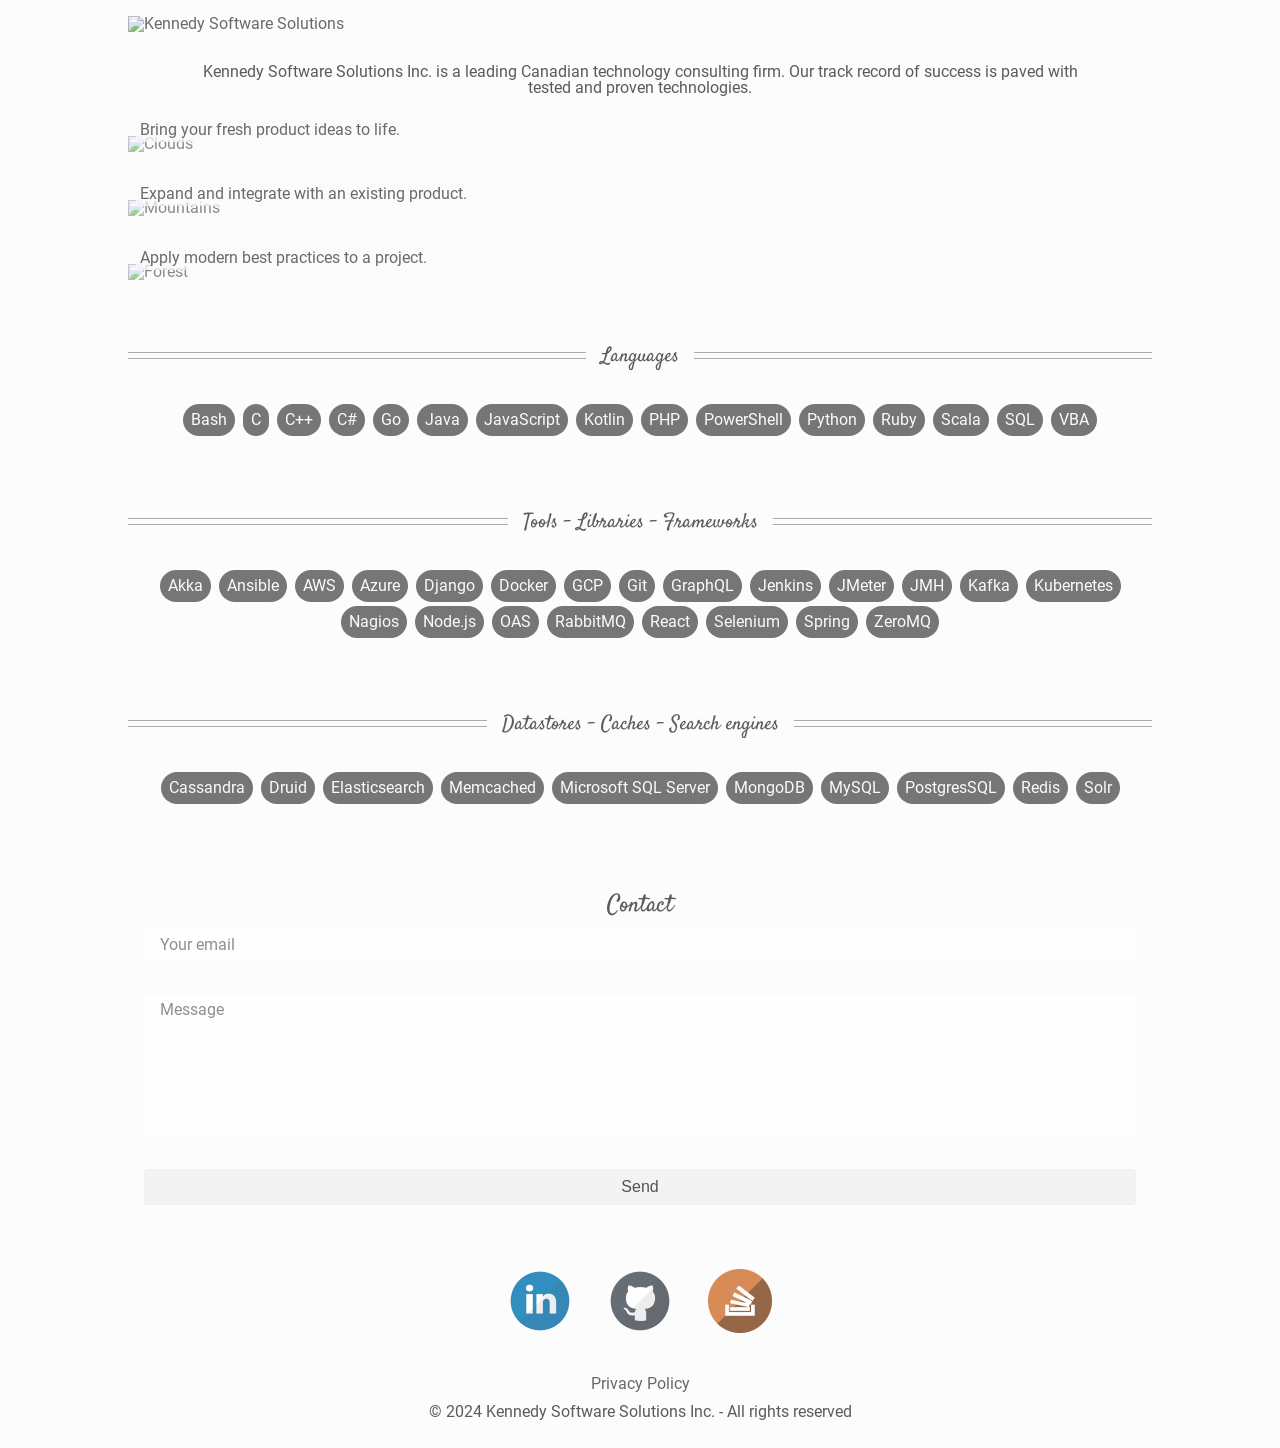
==== index.html @ e199f936 "Increment copyright year" ====
<!DOCTYPE html>
<html lang="en">
    <head>
        <title>Kennedy Software Solutions</title>

        <!-- Meta declaration -->
        <meta name="viewport" content="width=device-width, initial-scale=1.0">
        <meta name="description"
              content="Kennedy Software Solutions Inc. is an information technology consulting firm serving the Greater Toronto Area">
        <meta name="author" content="Kennedy Software Solutions Inc.">
        <meta charset="UTF-8">

        <!-- CSS includes -->
        <link rel="shortcut icon" type="image/png" href="favico.png">
        <link rel="stylesheet" href="css/index.min.css">
    </head>
    <body>
        <div class="kss-container">
            <header class="kss-header">
                <img alt="Kennedy Software Solutions" src="/img/logo.svg">
            </header>
            <main class="kss-main">
                <div class="kss-description">
                    Kennedy Software Solutions Inc. is a leading Canadian technology consulting firm.
                    Our track record of success is paved with tested and proven technologies.
                </div>

                <div class="kss-banner">
                    <img class="kss-banner-image" src="/img/create.jpg" alt="Clouds">
                    <span>Bring your fresh product ideas to life.</span>
                </div>

                <div class="kss-banner">
                    <img class="kss-banner-image" src="/img/extend.jpg" alt="Mountains">
                    <span>Expand and integrate with an existing product.</span>
                </div>

                <div class="kss-banner">
                    <img class="kss-banner-image" src="/img/mentor.jpg" alt="Forest">
                    <span>Apply modern best practices to a project.</span>
                </div>

                <div class="kss-skills">
                    <h2 class="kss-subtitle"><span>Languages</span></h2>
                    <div class="kss-chips">
                        <span class="chip">Bash</span>
                        <span class="chip">C</span>
                        <span class="chip">C++</span>
                        <span class="chip">C#</span>
                        <span class="chip">Go</span>
                        <span class="chip">Java</span>
                        <span class="chip">JavaScript</span>
                        <span class="chip">Kotlin</span>
                        <span class="chip">PHP</span>
                        <span class="chip">PowerShell</span>
                        <span class="chip">Python</span>
                        <span class="chip">Ruby</span>
                        <span class="chip">Scala</span>
                        <span class="chip">SQL</span>
                        <span class="chip">VBA</span>
                    </div>

                    <h2 class="kss-subtitle"><span>Tools - Libraries - Frameworks</span></h2>
                    <div class="kss-chips">
                        <span class="chip">Akka</span>
                        <span class="chip">Ansible</span>
                        <span class="chip">AWS</span>
                        <span class="chip">Azure</span>
                        <span class="chip">Django</span>
                        <span class="chip">Docker</span>
                        <span class="chip">GCP</span>
                        <span class="chip">Git</span>
                        <span class="chip">GraphQL</span>
                        <span class="chip">Jenkins</span>
                        <span class="chip">JMeter</span>
                        <span class="chip">JMH</span>
                        <span class="chip">Kafka</span>
                        <span class="chip">Kubernetes</span>
                        <span class="chip">Nagios</span>
                        <span class="chip">Node.js</span>
                        <span class="chip">OAS</span>
                        <span class="chip">RabbitMQ</span>
                        <span class="chip">React</span>
                        <span class="chip">Selenium</span>
                        <span class="chip">Spring</span>
                        <span class="chip">ZeroMQ</span>
                    </div>

                    <h2 class="kss-subtitle"><span>Datastores - Caches - Search engines</span></h2>
                    <div class="kss-chips">
                        <span class="chip">Cassandra</span>
                        <span class="chip">Druid</span>
                        <span class="chip">Elasticsearch</span>
                        <span class="chip">Memcached</span>
                        <span class="chip">Microsoft SQL Server</span>
                        <span class="chip">MongoDB</span>
                        <span class="chip">MySQL</span>
                        <span class="chip">PostgresSQL</span>
                        <span class="chip">Redis</span>
                        <span class="chip">Solr</span>
                    </div>
                </div>
                <div class="kss-contact">
                    <h2 class="kss-contact-title">Contact</h2>
                    <form action="https://formspree.io/f/xvovnkgl" method="POST">
                        <label>
                            <input type="email" name="_replyto" placeholder="Your email">
                        </label>
                        <label>
                            <textarea name="message" rows="8" placeholder="Message"></textarea>
                        </label>
                        <input type="submit" value="Send">
                    </form>
                </div>
            </main>

            <footer class="kss-footer">
                <div class="kss-social">
                    <a target="_blank" rel="noreferrer" href="https://ca.linkedin.com/in/kennedyms"><div class="kss-social-icon linkedin"></div>LinkedIn</a>
                    <a target="_blank" rel="noreferrer" href="https://github.com/ksean"><div class="kss-social-icon github"></div>GitHub</a>
                    <a target="_blank" rel="noreferrer" href="https://stackoverflow.com/users/2387016/sean-kennedy"><div class="kss-social-icon stackoverflow"></div>Stack Overflow</a>
                </div>

                <div class="notices">
                    <a href="/privacy.html">Privacy Policy</a>
                    <p>&copy; 2024 Kennedy Software Solutions Inc. - All rights reserved</p>
                </div>
            </footer>
        </div>
    </body>
</html>
---- css/index.min.css ----
a,abbr,acronym,address,applet,article,aside,audio,b,big,blockquote,body,canvas,caption,center,cite,code,dd,del,details,dfn,div,dl,dt,em,embed,fieldset,figcaption,figure,footer,form,h1,h2,h3,h4,h5,h6,header,hgroup,html,i,iframe,img,ins,kbd,label,legend,li,mark,menu,nav,object,ol,output,p,pre,q,ruby,s,samp,section,small,span,strike,strong,sub,summary,sup,table,tbody,td,tfoot,th,thead,time,tr,tt,u,ul,var,video{margin:0;padding:0;border:0;font-size:100%;font:inherit;vertical-align:baseline;font-display:swap}@font-face{font-family:Roboto;font-style:normal;font-weight:400;src:url('../fonts/roboto-v29-latin-regular.eot');src:local(''),url('../fonts/roboto-v29-latin-regular.eot?#iefix') format('embedded-opentype'),url('../fonts/roboto-v29-latin-regular.woff2') format('woff2'),url('../fonts/roboto-v29-latin-regular.woff') format('woff'),url('../fonts/roboto-v29-latin-regular.ttf') format('truetype'),url('../fonts/roboto-v29-latin-regular.svg#Roboto') format('svg')}@font-face{font-family:Satisfy;font-style:normal;font-weight:400;src:url('../fonts/satisfy-v11-latin-regular.eot');src:local(''),url('../fonts/satisfy-v11-latin-regular.eot?#iefix') format('embedded-opentype'),url('../fonts/satisfy-v11-latin-regular.woff2') format('woff2'),url('../fonts/satisfy-v11-latin-regular.woff') format('woff'),url('../fonts/satisfy-v11-latin-regular.ttf') format('truetype'),url('../fonts/satisfy-v11-latin-regular.svg#Satisfy') format('svg')}article,aside,details,figcaption,figure,footer,header,hgroup,menu,nav,section{display:block}body{line-height:1;color:#333}ol,ul{list-style:none}body,html{background-color:#fcfcfc;font-family:Roboto,sans-serif}.kss-container{padding:16px;margin:0 auto;max-width:1024px;opacity:.8}.kss-header{padding-bottom:16px}.kss-header img{display:block;margin:0 auto;max-width:100%;opacity:.9}.kss-description{padding:16px 0;width:90%;text-align:center;margin:0 auto}.kss-banner{position:relative;padding:24px 0}.kss-banner img{width:100%;height:auto;opacity:.7}.kss-banner span{position:absolute;bottom:34px;left:8px;opacity:.9;background-color:rgba(252,252,252,.8);padding:4px;margin-right:6px}.kss-chips{padding:32px 0}.chip{display:inline-block;background:#555;color:#fcfcfc;padding:8px;margin:2px;border-radius:32px;font-size:16px}.chip:hover{background-color:#333}main h1{font-size:32px;padding:12px 0}main h2{font-size:24px;padding:8px 0}.kss-subtitle{font-family:Satisfy,cursive;line-height:.5;text-align:center;padding-left:16px;padding-right:16px;padding-top:48px;overflow:hidden}.kss-subtitle span{display:inline-block;position:relative}.kss-subtitle span:after,.kss-subtitle span:before{content:"";position:absolute;height:5px;border-bottom:1px solid #999;border-top:1px solid #999;top:0;width:600px}.kss-subtitle span:before{right:100%;margin-right:15px}.kss-subtitle span:after{left:100%;margin-left:15px}main ol{list-style-type:decimal;padding:6px 16px}main ul{list-style-type:circle;padding:6px 16px}main p.last{padding:12px 0}.kss-skills{text-align:center}.kss-skills h2{font-size:20px;color:#333}.kss-contact-title{font-family:Satisfy,cursive;text-align:center}.kss-contact{padding:48px 16px 16px 16px;text-align:center}input[type=email],textarea{font:inherit;display:block;border-radius:4px;margin-bottom:30px;border:1px solid rgba(215,215,215,.1);padding:8px 15px;width:100%;box-sizing:border-box}input[type=submit]{font-weight:400;font-size:16px;color:rgba(20,20,20,.9);background-color:rgba(215,215,215,.3);border-radius:4px;padding:8px 15px;width:100%;border:1px solid rgba(215,215,215,.1);cursor:pointer}textarea{resize:none}.notices{padding:12px 0;text-align:center}.notices a{margin-top:12px;text-decoration:none;display:block;color:#444}.notices p{margin-top:12px;text-decoration:none;display:block}.kss-social{text-align:center;padding:48px 16px 16px 16px}.kss-social a{font-size:0}.kss-social-icon{margin:0 16px;display:inline-block;background-size:contain;width:64px;height:64px;resize:both}div.linkedin{background:url('[data-uri]') no-repeat}div.github{background:url('[data-uri]') no-repeat}div.stackoverflow{background:url('[data-uri]') no-repeat}
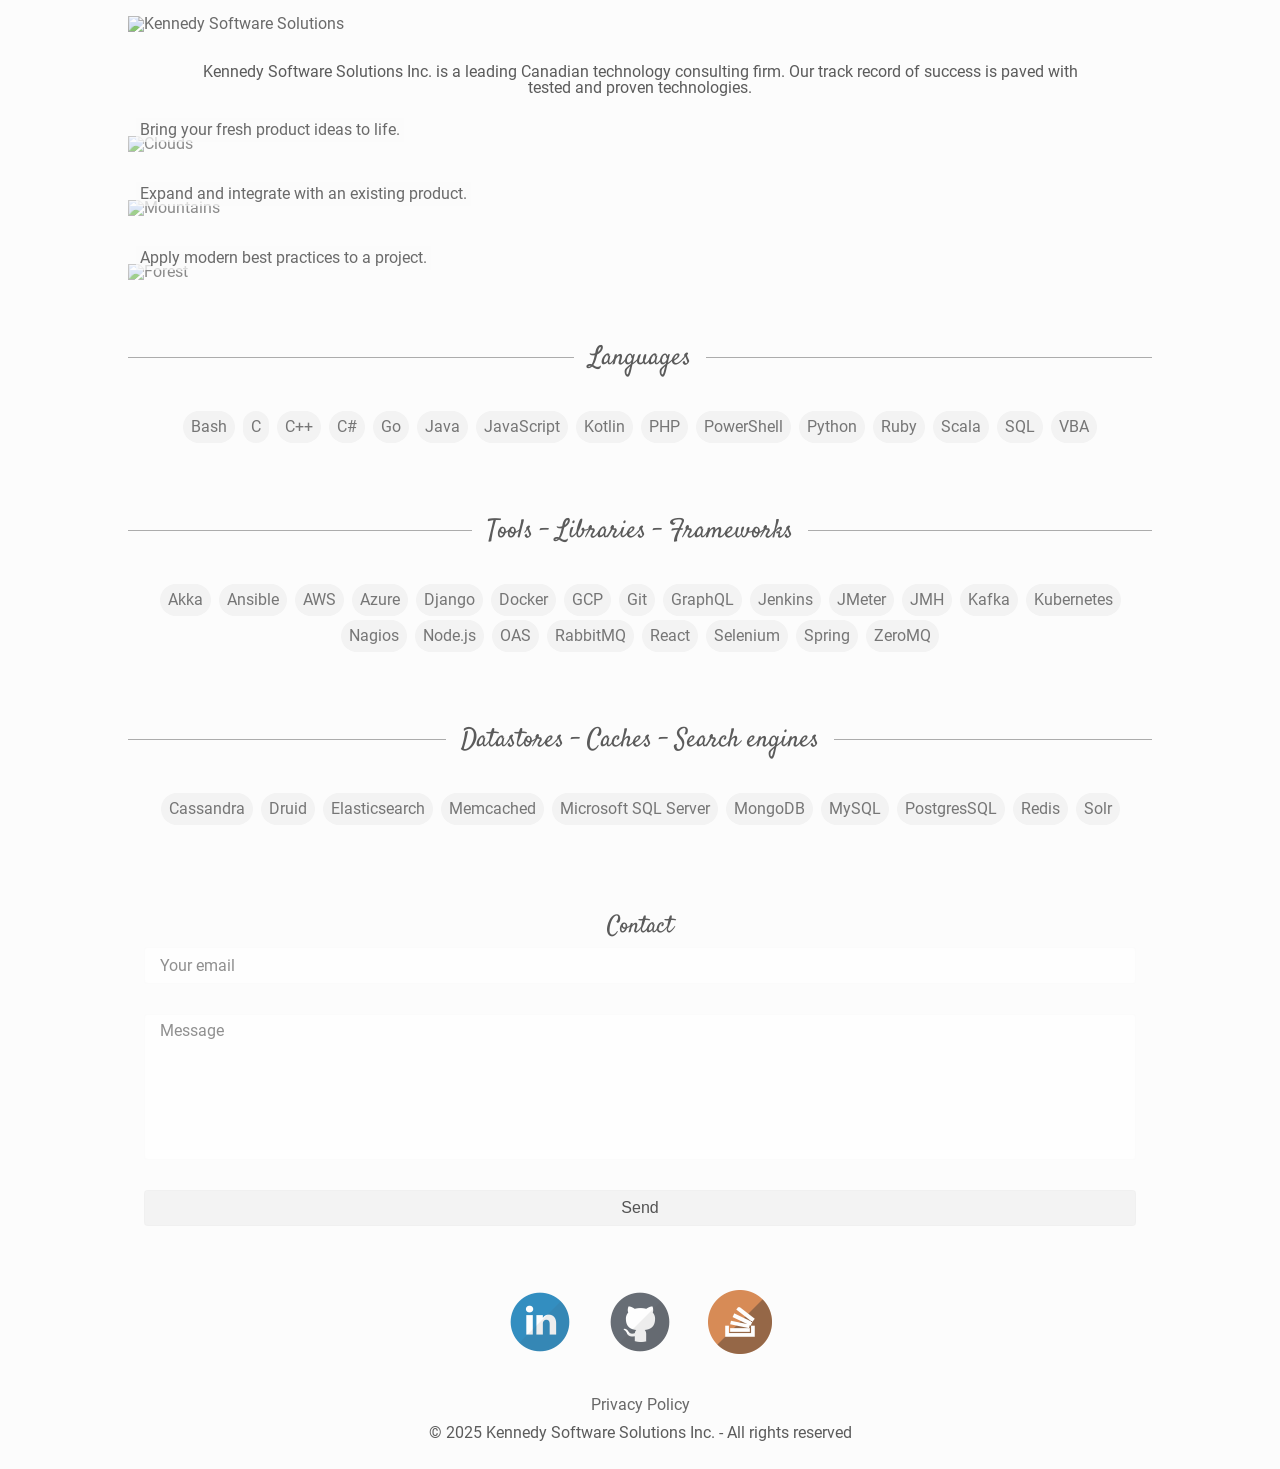
==== commit de4fd695: "2025 bump, minor styling updatye" ====
--- a/index.html
+++ b/index.html
@@ -41,7 +41,7 @@
                 </div>
 
                 <div class="kss-skills">
-                    <h2 class="kss-subtitle"><span>Languages</span></h2>
+                    <h2 class="kss-skills-title"><span>Languages</span></h2>
                     <div class="kss-chips">
                         <span class="chip">Bash</span>
                         <span class="chip">C</span>
@@ -60,7 +60,7 @@
                         <span class="chip">VBA</span>
                     </div>
 
-                    <h2 class="kss-subtitle"><span>Tools - Libraries - Frameworks</span></h2>
+                    <h2 class="kss-skills-title"><span>Tools - Libraries - Frameworks</span></h2>
                     <div class="kss-chips">
                         <span class="chip">Akka</span>
                         <span class="chip">Ansible</span>
@@ -86,7 +86,7 @@
                         <span class="chip">ZeroMQ</span>
                     </div>
 
-                    <h2 class="kss-subtitle"><span>Datastores - Caches - Search engines</span></h2>
+                    <h2 class="kss-skills-title"><span>Datastores - Caches - Search engines</span></h2>
                     <div class="kss-chips">
                         <span class="chip">Cassandra</span>
                         <span class="chip">Druid</span>
@@ -123,7 +123,7 @@
 
                 <div class="notices">
                     <a href="/privacy.html">Privacy Policy</a>
-                    <p>&copy; 2024 Kennedy Software Solutions Inc. - All rights reserved</p>
+                    <p>&copy; 2025 Kennedy Software Solutions Inc. - All rights reserved</p>
                 </div>
             </footer>
         </div>
--- a/css/index.min.css
+++ b/css/index.min.css
@@ -1 +1 @@
-a,abbr,acronym,address,applet,article,aside,audio,b,big,blockquote,body,canvas,caption,center,cite,code,dd,del,details,dfn,div,dl,dt,em,embed,fieldset,figcaption,figure,footer,form,h1,h2,h3,h4,h5,h6,header,hgroup,html,i,iframe,img,ins,kbd,label,legend,li,mark,menu,nav,object,ol,output,p,pre,q,ruby,s,samp,section,small,span,strike,strong,sub,summary,sup,table,tbody,td,tfoot,th,thead,time,tr,tt,u,ul,var,video{margin:0;padding:0;border:0;font-size:100%;font:inherit;vertical-align:baseline;font-display:swap}@font-face{font-family:Roboto;font-style:normal;font-weight:400;src:url('../fonts/roboto-v29-latin-regular.eot');src:local(''),url('../fonts/roboto-v29-latin-regular.eot?#iefix') format('embedded-opentype'),url('../fonts/roboto-v29-latin-regular.woff2') format('woff2'),url('../fonts/roboto-v29-latin-regular.woff') format('woff'),url('../fonts/roboto-v29-latin-regular.ttf') format('truetype'),url('../fonts/roboto-v29-latin-regular.svg#Roboto') format('svg')}@font-face{font-family:Satisfy;font-style:normal;font-weight:400;src:url('../fonts/satisfy-v11-latin-regular.eot');src:local(''),url('../fonts/satisfy-v11-latin-regular.eot?#iefix') format('embedded-opentype'),url('../fonts/satisfy-v11-latin-regular.woff2') format('woff2'),url('../fonts/satisfy-v11-latin-regular.woff') format('woff'),url('../fonts/satisfy-v11-latin-regular.ttf') format('truetype'),url('../fonts/satisfy-v11-latin-regular.svg#Satisfy') format('svg')}article,aside,details,figcaption,figure,footer,header,hgroup,menu,nav,section{display:block}body{line-height:1;color:#333}ol,ul{list-style:none}body,html{background-color:#fcfcfc;font-family:Roboto,sans-serif}.kss-container{padding:16px;margin:0 auto;max-width:1024px;opacity:.8}.kss-header{padding-bottom:16px}.kss-header img{display:block;margin:0 auto;max-width:100%;opacity:.9}.kss-description{padding:16px 0;width:90%;text-align:center;margin:0 auto}.kss-banner{position:relative;padding:24px 0}.kss-banner img{width:100%;height:auto;opacity:.7}.kss-banner span{position:absolute;bottom:34px;left:8px;opacity:.9;background-color:rgba(252,252,252,.8);padding:4px;margin-right:6px}.kss-chips{padding:32px 0}.chip{display:inline-block;background:#555;color:#fcfcfc;padding:8px;margin:2px;border-radius:32px;font-size:16px}.chip:hover{background-color:#333}main h1{font-size:32px;padding:12px 0}main h2{font-size:24px;padding:8px 0}.kss-subtitle{font-family:Satisfy,cursive;line-height:.5;text-align:center;padding-left:16px;padding-right:16px;padding-top:48px;overflow:hidden}.kss-subtitle span{display:inline-block;position:relative}.kss-subtitle span:after,.kss-subtitle span:before{content:"";position:absolute;height:5px;border-bottom:1px solid #999;border-top:1px solid #999;top:0;width:600px}.kss-subtitle span:before{right:100%;margin-right:15px}.kss-subtitle span:after{left:100%;margin-left:15px}main ol{list-style-type:decimal;padding:6px 16px}main ul{list-style-type:circle;padding:6px 16px}main p.last{padding:12px 0}.kss-skills{text-align:center}.kss-skills h2{font-size:20px;color:#333}.kss-contact-title{font-family:Satisfy,cursive;text-align:center}.kss-contact{padding:48px 16px 16px 16px;text-align:center}input[type=email],textarea{font:inherit;display:block;border-radius:4px;margin-bottom:30px;border:1px solid rgba(215,215,215,.1);padding:8px 15px;width:100%;box-sizing:border-box}input[type=submit]{font-weight:400;font-size:16px;color:rgba(20,20,20,.9);background-color:rgba(215,215,215,.3);border-radius:4px;padding:8px 15px;width:100%;border:1px solid rgba(215,215,215,.1);cursor:pointer}textarea{resize:none}.notices{padding:12px 0;text-align:center}.notices a{margin-top:12px;text-decoration:none;display:block;color:#444}.notices p{margin-top:12px;text-decoration:none;display:block}.kss-social{text-align:center;padding:48px 16px 16px 16px}.kss-social a{font-size:0}.kss-social-icon{margin:0 16px;display:inline-block;background-size:contain;width:64px;height:64px;resize:both}div.linkedin{background:url('[data-uri]') no-repeat}div.github{background:url('[data-uri]') no-repeat}div.stackoverflow{background:url('[data-uri]') no-repeat}+main ol,main ul{padding:6px 16px}main h1,main p.last{padding:12px 0}.kss-contact-title,.kss-skills-title{font-family:Satisfy,cursive;text-align:center}.kss-contact,.kss-description,.kss-skills,.kss-skills-title,.kss-social,.notices{text-align:center}a,abbr,acronym,address,applet,article,aside,audio,b,big,blockquote,body,canvas,caption,center,cite,code,dd,del,details,dfn,div,dl,dt,em,embed,fieldset,figcaption,figure,footer,form,h1,h2,h3,h4,h5,h6,header,hgroup,html,i,iframe,img,ins,kbd,label,legend,li,mark,menu,nav,object,ol,output,p,pre,q,ruby,s,samp,section,small,span,strike,strong,sub,summary,sup,table,tbody,td,tfoot,th,thead,time,tr,tt,u,ul,var,video{margin:0;padding:0;border:0;font-size:100%;font:inherit;vertical-align:baseline;font-display:swap}@font-face{font-family:Roboto;font-style:normal;font-weight:400;src:url('../fonts/roboto-v29-latin-regular.eot');src:local(''),url('../fonts/roboto-v29-latin-regular.eot?#iefix') format('embedded-opentype'),url('../fonts/roboto-v29-latin-regular.woff2') format('woff2'),url('../fonts/roboto-v29-latin-regular.woff') format('woff'),url('../fonts/roboto-v29-latin-regular.ttf') format('truetype'),url('../fonts/roboto-v29-latin-regular.svg#Roboto') format('svg')}@font-face{font-family:Satisfy;font-style:normal;font-weight:400;src:url('../fonts/satisfy-v11-latin-regular.eot');src:local(''),url('../fonts/satisfy-v11-latin-regular.eot?#iefix') format('embedded-opentype'),url('../fonts/satisfy-v11-latin-regular.woff2') format('woff2'),url('../fonts/satisfy-v11-latin-regular.woff') format('woff'),url('../fonts/satisfy-v11-latin-regular.ttf') format('truetype'),url('../fonts/satisfy-v11-latin-regular.svg#Satisfy') format('svg')}article,aside,details,figcaption,figure,footer,header,hgroup,menu,nav,section{display:block}body{line-height:1;color:#333}ol,ul{list-style:none}body,html{background-color:#fcfcfc;font-family:Roboto,sans-serif}.kss-container{padding:16px;margin:0 auto;max-width:1024px;opacity:.8}.kss-header{padding-bottom:16px}.kss-header img{display:block;margin:0 auto;max-width:100%;opacity:.9}.notices a,.notices p{margin-top:12px;text-decoration:none}.kss-description{padding:16px 0;width:90%;margin:0 auto}.kss-banner{position:relative;padding:24px 0}.kss-banner img{width:100%;height:auto;opacity:.7}.kss-banner span{position:absolute;bottom:34px;left:8px;opacity:.9;background-color:rgba(252,252,252,.8);padding:4px;margin-right:6px}.kss-chips{padding:32px 0}.chip{display:inline-block;background:#f1f1f1;color:#555;padding:8px;margin:2px;border-radius:32px;font-size:16px}.chip:hover{background-color:#dfdfdf}main h1{font-size:32px}main h2{font-size:24px;padding:8px 0}.kss-skills-title{line-height:.5;overflow:hidden}.kss-skills-title span{display:inline-block;position:relative}.kss-skills-title span:after,.kss-skills-title span:before{content:"";position:absolute;height:5px;border-bottom:1px solid #999;top:0;width:600px}.kss-skills-title span:before{right:100%;margin-right:15px}.kss-skills-title span:after{left:100%;margin-left:15px}main ol{list-style-type:decimal}main ul{list-style-type:circle}.kss-skills h2{font-size:26px;padding:48px 16px 12px}.kss-contact{padding:48px 16px 16px}input[type=email],textarea{font:inherit;display:block;border-radius:4px;margin-bottom:30px;border:1px solid rgba(215,215,215,.1);padding:8px 15px;width:100%;box-sizing:border-box}input[type=submit]{font-weight:400;font-size:16px;color:rgba(20,20,20,.9);background-color:rgba(215,215,215,.3);border-radius:4px;padding:8px 15px;width:100%;border:1px solid rgba(215,215,215,.1);cursor:pointer}textarea{resize:none}.notices{padding:12px 0}.notices a{display:block;color:#444}.notices p{display:block}.kss-social{padding:48px 16px 16px}.kss-social a{font-size:0}.kss-social-icon{margin:0 16px;display:inline-block;background-size:contain;width:64px;height:64px;resize:both}div.linkedin{background:url('[data-uri]') no-repeat}div.github{background:url('[data-uri]') no-repeat}div.stackoverflow{background:url('[data-uri]') no-repeat}
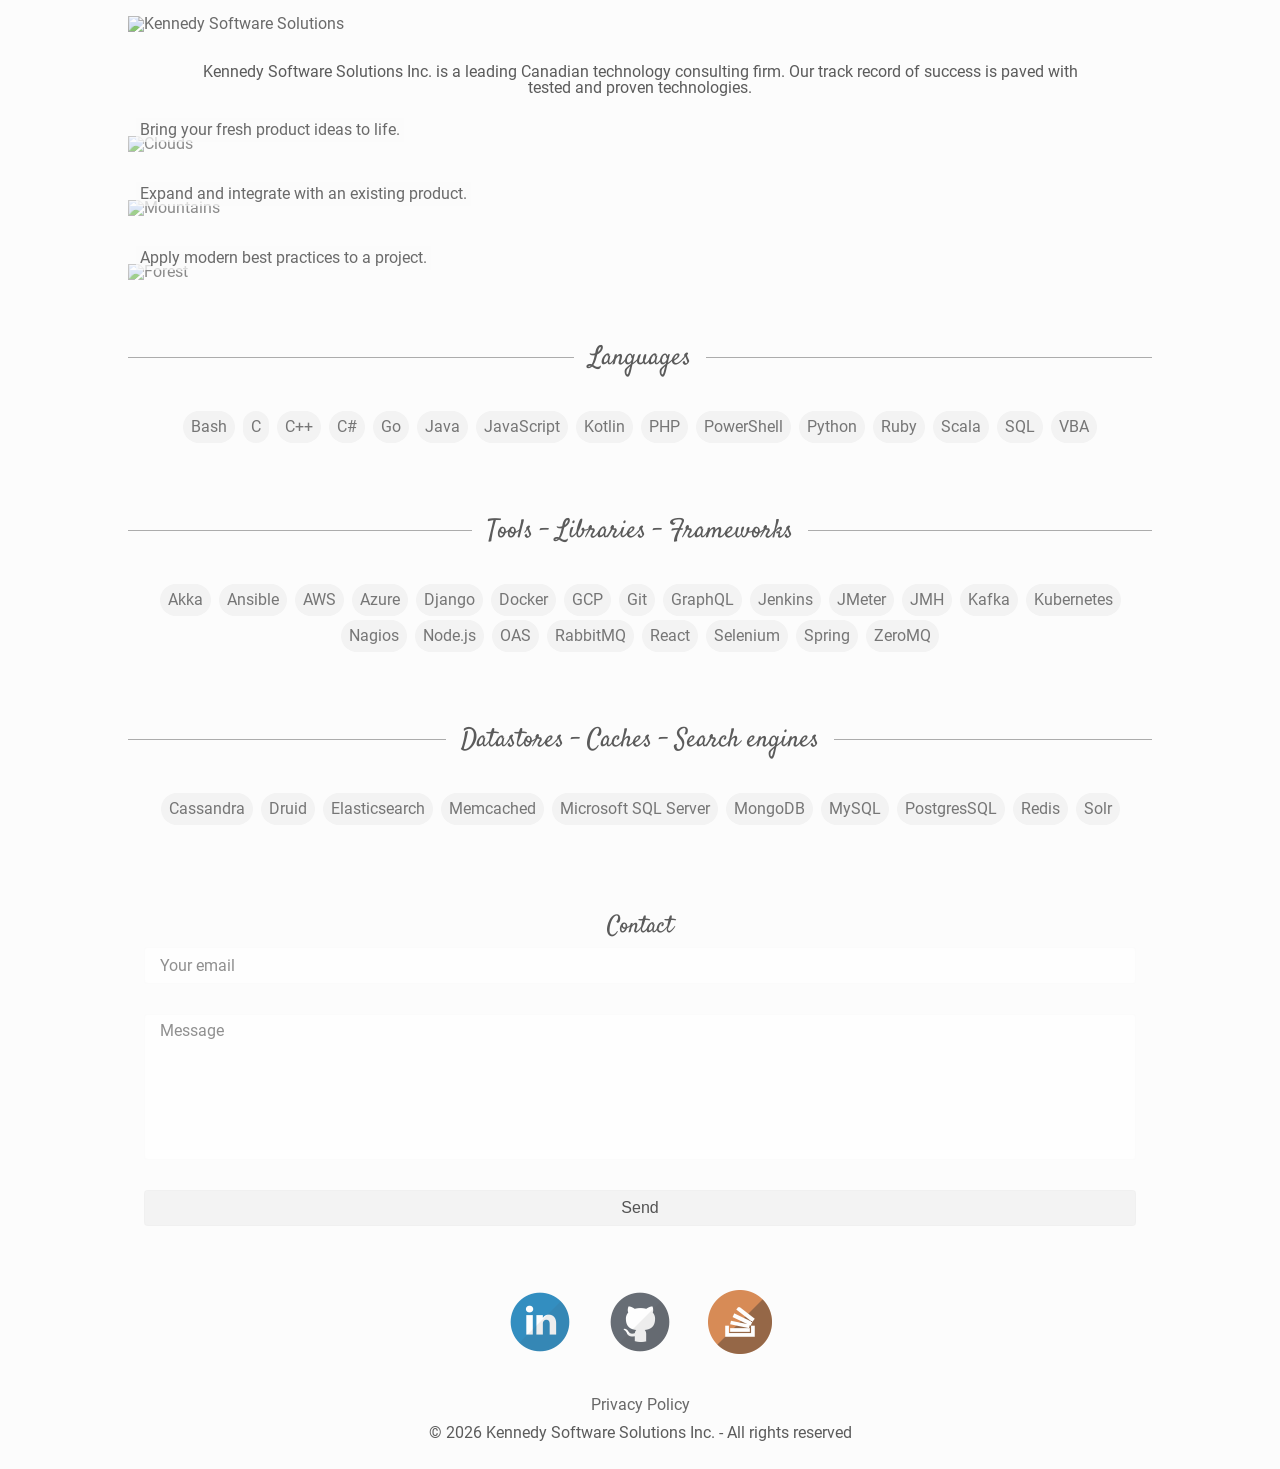
==== commit c7fec224: "Increment year to 2026" ====
--- a/index.html
+++ b/index.html
@@ -123,7 +123,7 @@
 
                 <div class="notices">
                     <a href="/privacy.html">Privacy Policy</a>
-                    <p>&copy; 2025 Kennedy Software Solutions Inc. - All rights reserved</p>
+                    <p>&copy; 2026 Kennedy Software Solutions Inc. - All rights reserved</p>
                 </div>
             </footer>
         </div>
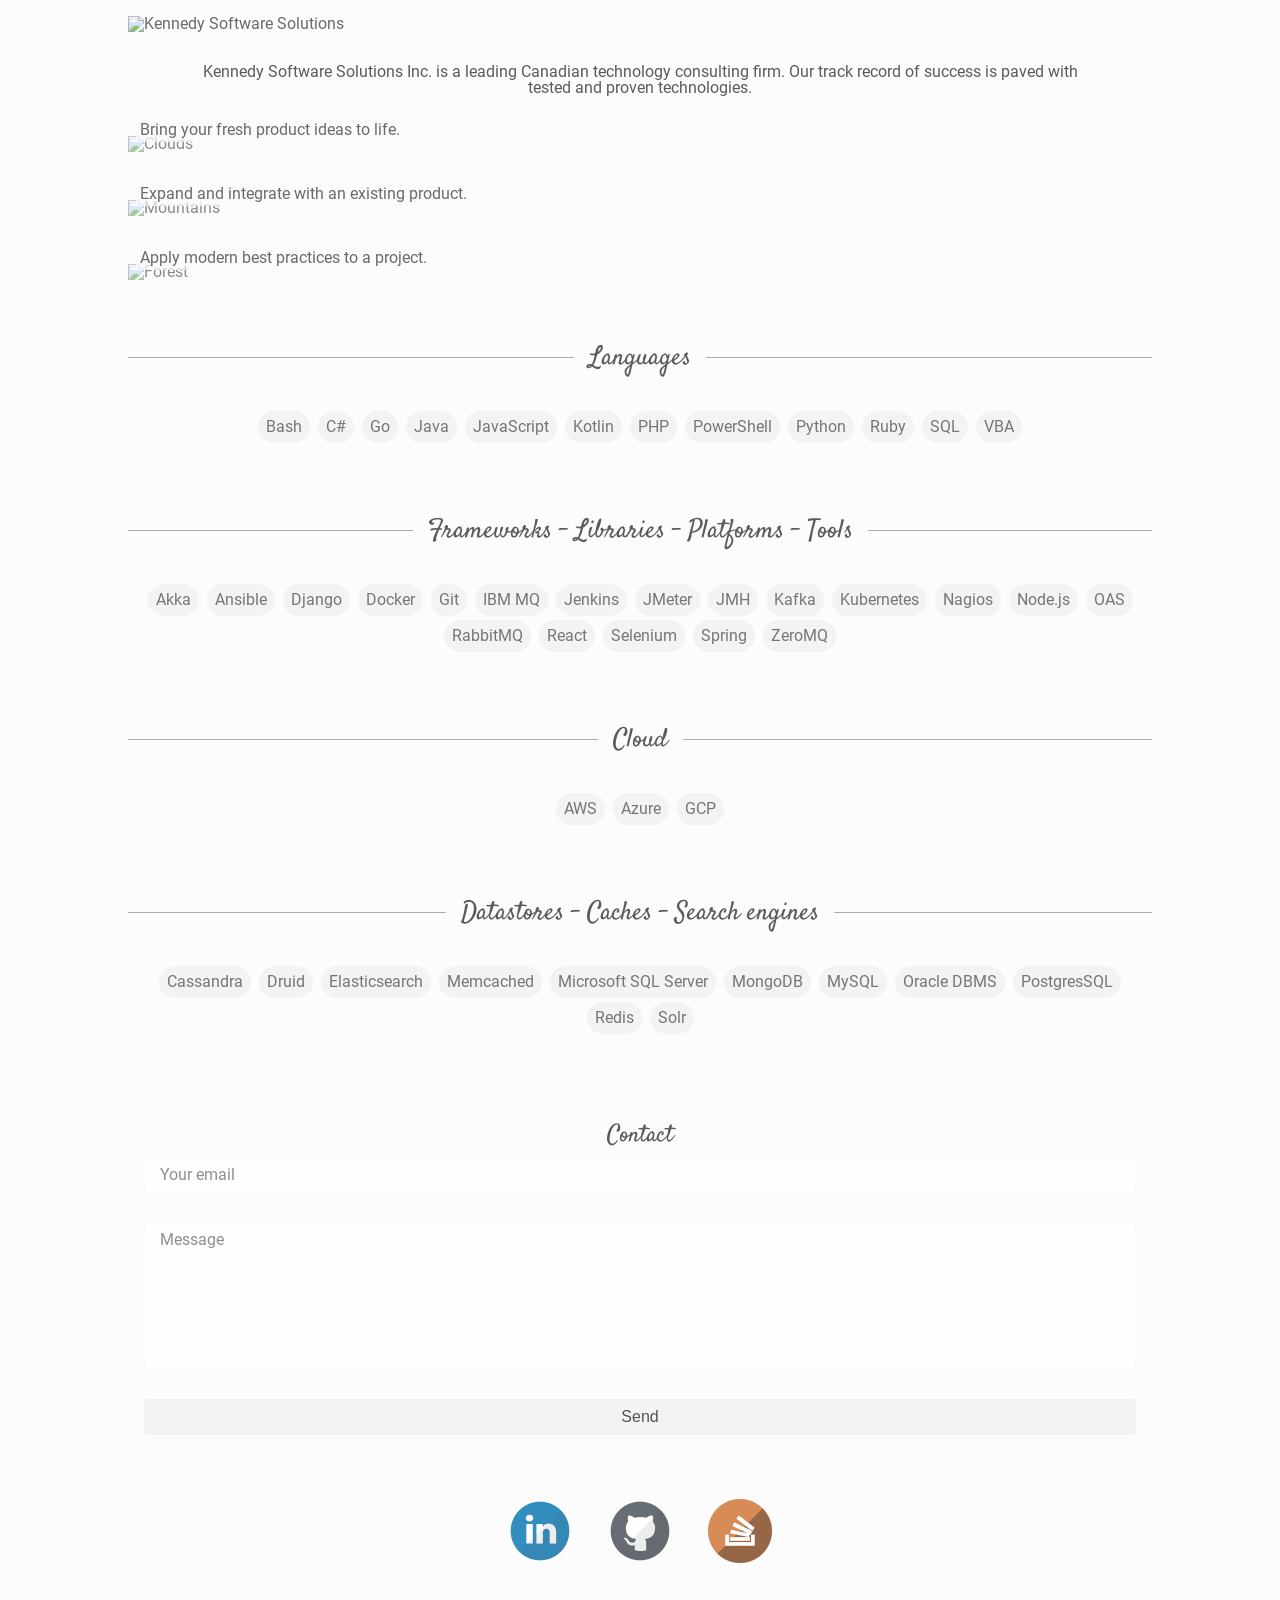
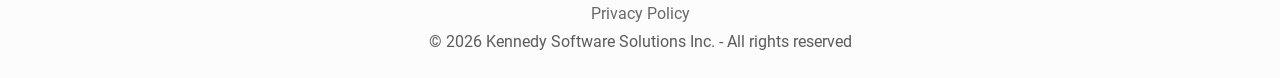
==== commit 88cad605: "Updated language and tools section, added new cloud section" ====
--- a/index.html
+++ b/index.html
@@ -44,8 +44,6 @@
                     <h2 class="kss-skills-title"><span>Languages</span></h2>
                     <div class="kss-chips">
                         <span class="chip">Bash</span>
-                        <span class="chip">C</span>
-                        <span class="chip">C++</span>
                         <span class="chip">C#</span>
                         <span class="chip">Go</span>
                         <span class="chip">Java</span>
@@ -55,22 +53,18 @@
                         <span class="chip">PowerShell</span>
                         <span class="chip">Python</span>
                         <span class="chip">Ruby</span>
-                        <span class="chip">Scala</span>
                         <span class="chip">SQL</span>
                         <span class="chip">VBA</span>
                     </div>
 
-                    <h2 class="kss-skills-title"><span>Tools - Libraries - Frameworks</span></h2>
+                    <h2 class="kss-skills-title"><span>Frameworks - Libraries - Platforms - Tools</span></h2>
                     <div class="kss-chips">
                         <span class="chip">Akka</span>
                         <span class="chip">Ansible</span>
-                        <span class="chip">AWS</span>
-                        <span class="chip">Azure</span>
                         <span class="chip">Django</span>
                         <span class="chip">Docker</span>
-                        <span class="chip">GCP</span>
                         <span class="chip">Git</span>
-                        <span class="chip">GraphQL</span>
+                        <span class="chip">IBM MQ</span>
                         <span class="chip">Jenkins</span>
                         <span class="chip">JMeter</span>
                         <span class="chip">JMH</span>
@@ -86,6 +80,13 @@
                         <span class="chip">ZeroMQ</span>
                     </div>
 
+                    <h2 class="kss-skills-title"><span>Cloud</span></h2>
+                    <div class="kss-chips">
+                        <span class="chip">AWS</span>
+                        <span class="chip">Azure</span>
+                        <span class="chip">GCP</span>
+                    </div>
+
                     <h2 class="kss-skills-title"><span>Datastores - Caches - Search engines</span></h2>
                     <div class="kss-chips">
                         <span class="chip">Cassandra</span>
@@ -95,6 +96,7 @@
                         <span class="chip">Microsoft SQL Server</span>
                         <span class="chip">MongoDB</span>
                         <span class="chip">MySQL</span>
+                        <span class="chip">Oracle DBMS</span>
                         <span class="chip">PostgresSQL</span>
                         <span class="chip">Redis</span>
                         <span class="chip">Solr</span>
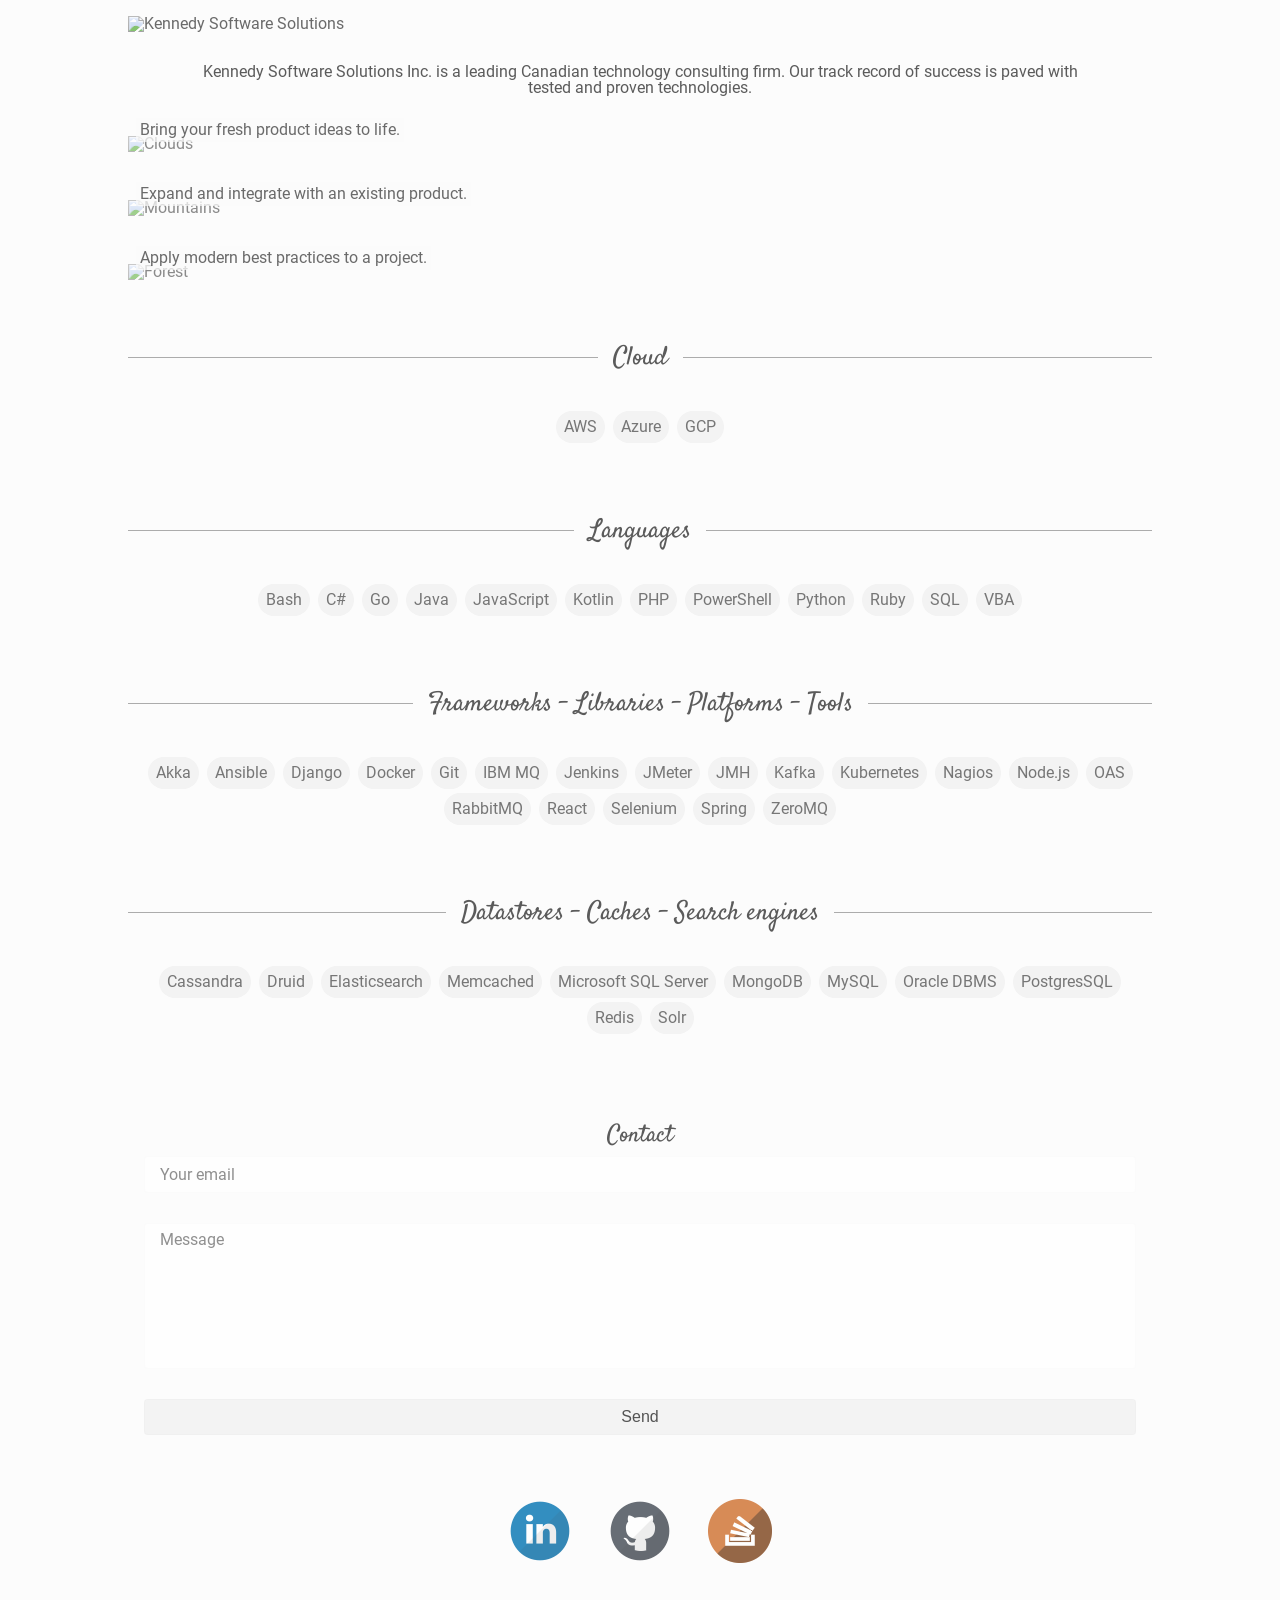
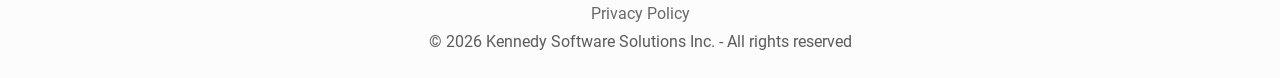
==== commit a6441fd6: "Re-order skills sections" ====
--- a/index.html
+++ b/index.html
@@ -41,6 +41,13 @@
                 </div>
 
                 <div class="kss-skills">
+                    <h2 class="kss-skills-title"><span>Cloud</span></h2>
+                    <div class="kss-chips">
+                        <span class="chip">AWS</span>
+                        <span class="chip">Azure</span>
+                        <span class="chip">GCP</span>
+                    </div>
+
                     <h2 class="kss-skills-title"><span>Languages</span></h2>
                     <div class="kss-chips">
                         <span class="chip">Bash</span>
@@ -78,13 +85,6 @@
                         <span class="chip">Selenium</span>
                         <span class="chip">Spring</span>
                         <span class="chip">ZeroMQ</span>
-                    </div>
-
-                    <h2 class="kss-skills-title"><span>Cloud</span></h2>
-                    <div class="kss-chips">
-                        <span class="chip">AWS</span>
-                        <span class="chip">Azure</span>
-                        <span class="chip">GCP</span>
                     </div>
 
                     <h2 class="kss-skills-title"><span>Datastores - Caches - Search engines</span></h2>
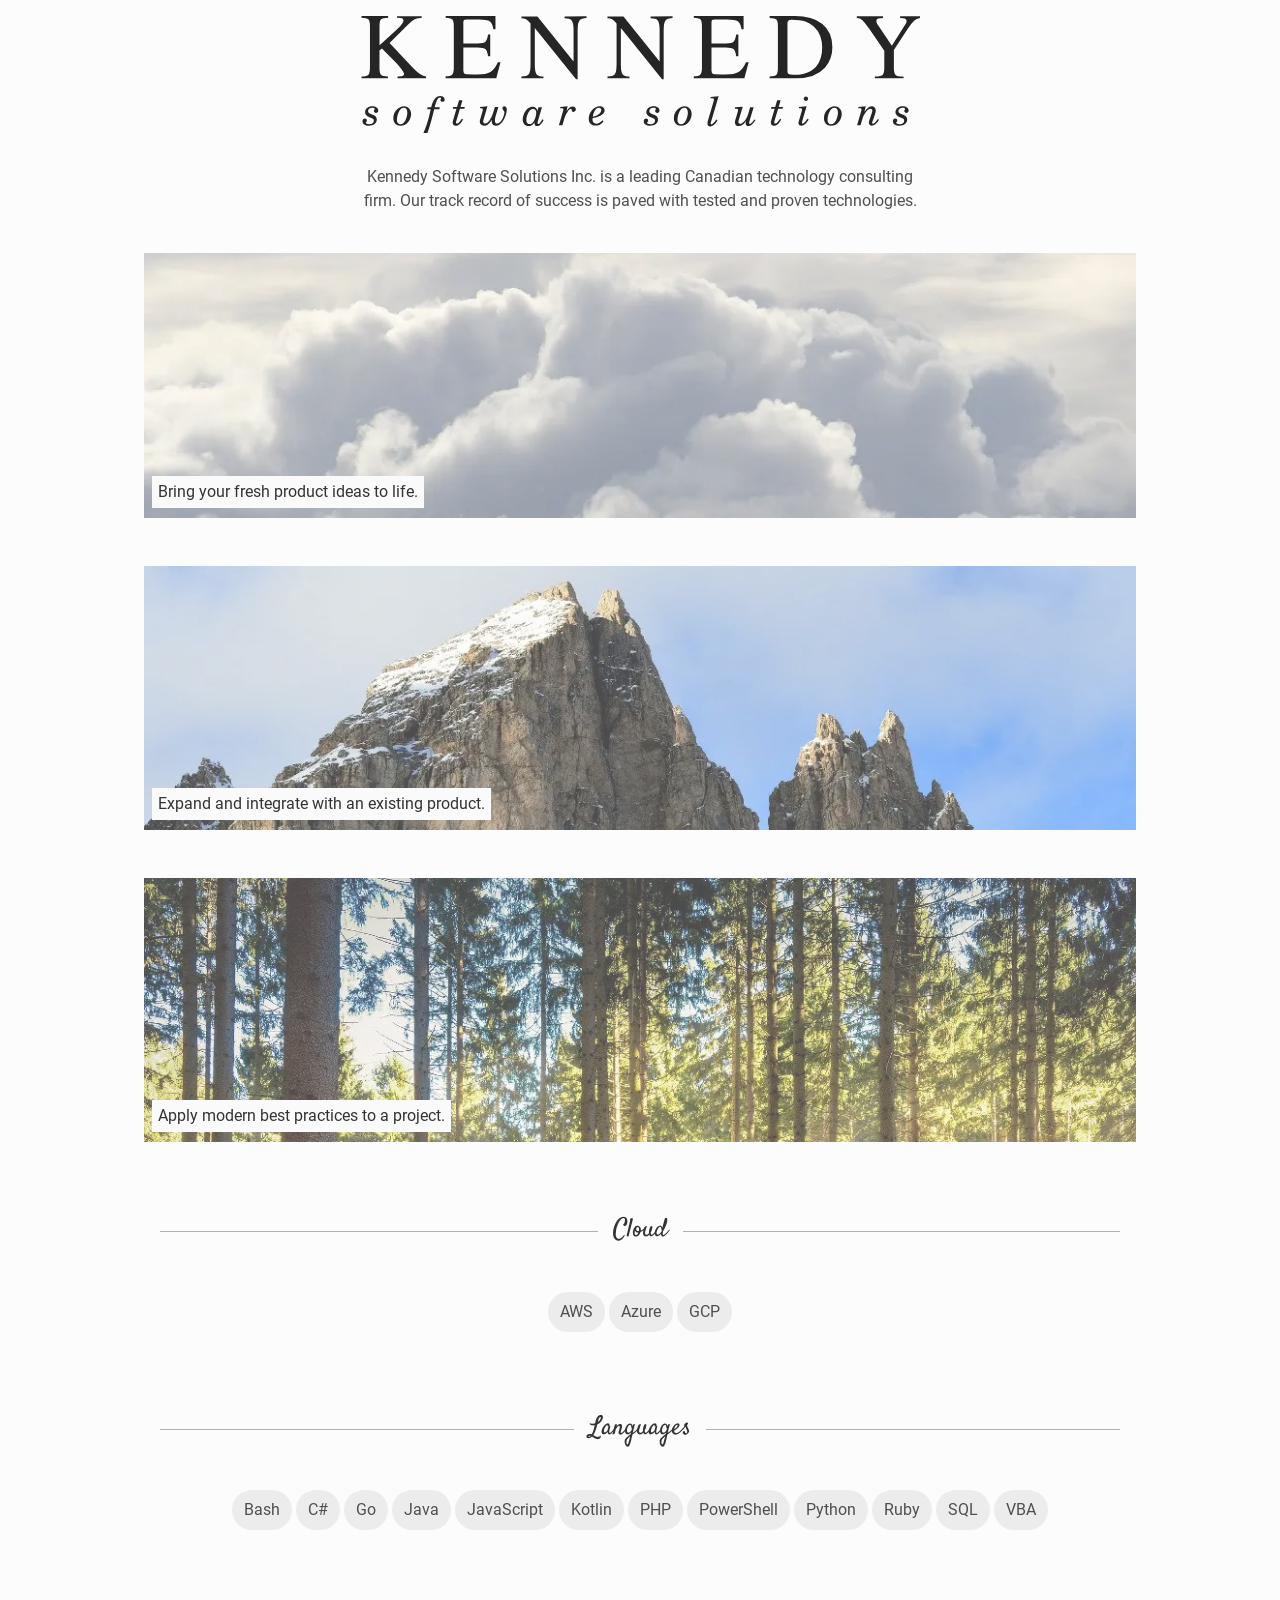
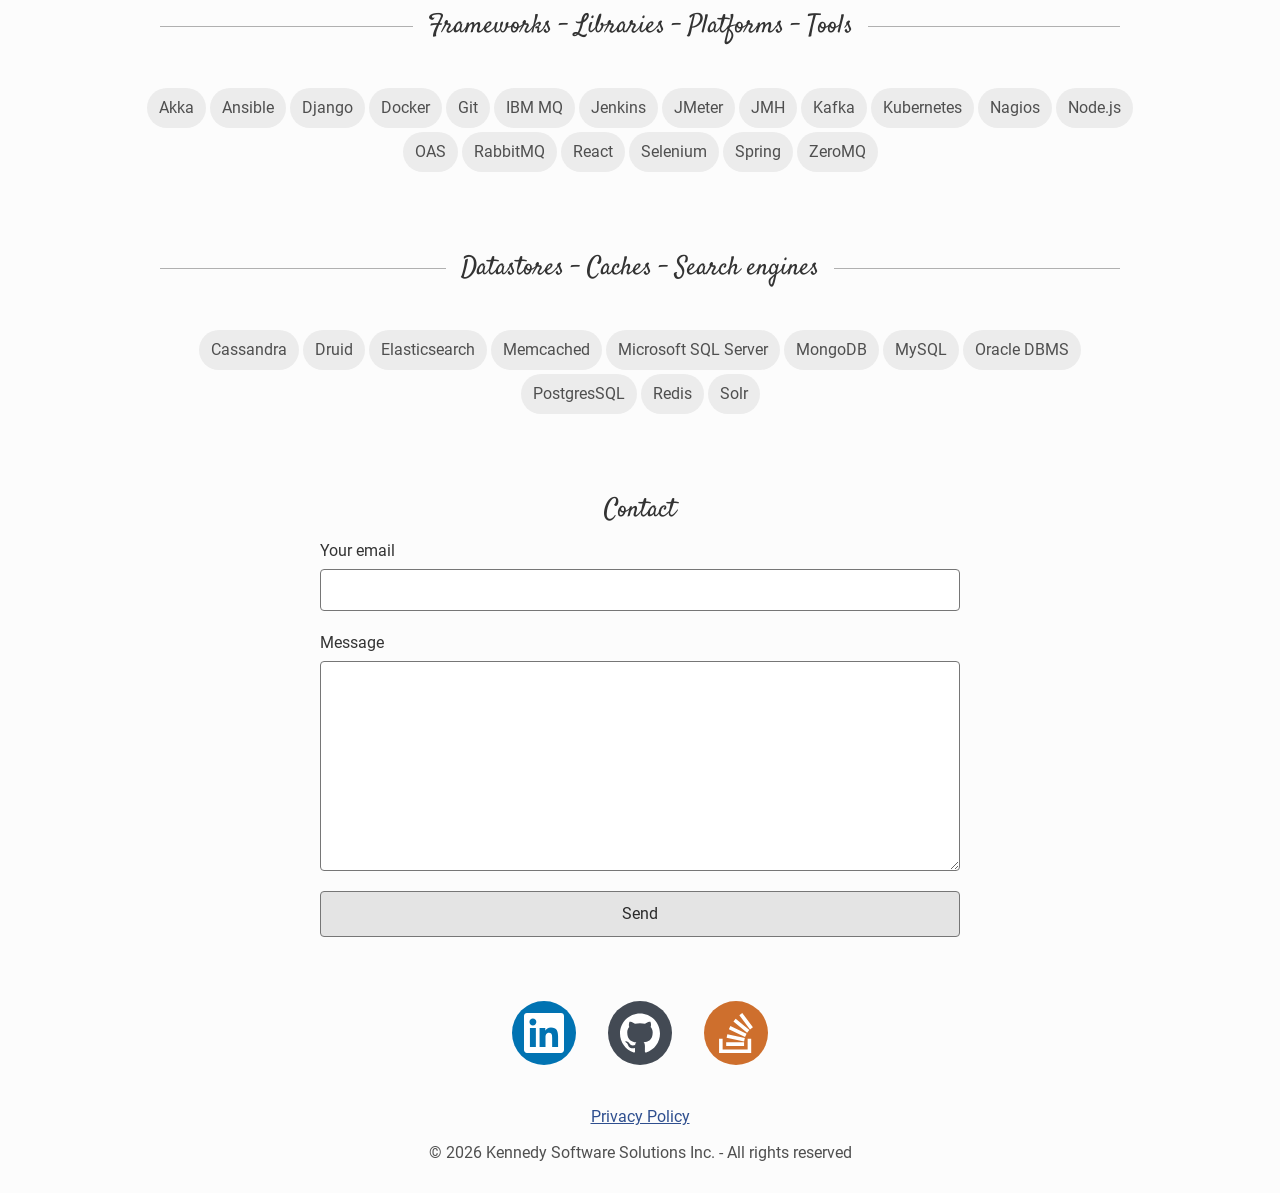
==== commit f4bcad3c: "Optimization and accessibility updates" ====
--- a/index.html
+++ b/index.html
@@ -1,126 +1,218 @@
 <!DOCTYPE html>
 <html lang="en">
     <head>
+        <!-- charset first: the spec wants it inside the first 1024 bytes -->
+        <meta charset="UTF-8">
+        <meta name="viewport" content="width=device-width, initial-scale=1.0">
+
         <title>Kennedy Software Solutions</title>
-
-        <!-- Meta declaration -->
-        <meta name="viewport" content="width=device-width, initial-scale=1.0">
         <meta name="description"
               content="Kennedy Software Solutions Inc. is an information technology consulting firm serving the Greater Toronto Area">
         <meta name="author" content="Kennedy Software Solutions Inc.">
-        <meta charset="UTF-8">
-
-        <!-- CSS includes -->
-        <link rel="shortcut icon" type="image/png" href="favico.png">
-        <link rel="stylesheet" href="css/index.min.css">
+        <link rel="canonical" href="https://kennedy.software/">
+        <meta name="theme-color" content="#FCFCFC">
+
+        <!-- Start the font fetch now rather than after the CSS has parsed.
+             crossorigin is required even same-origin; without it the preload
+             is discarded and the font is downloaded twice. -->
+        <link rel="preload" href="/fonts/roboto-v29-latin-regular.woff2" as="font" type="font/woff2" crossorigin>
+        <link rel="stylesheet" href="/css/index.css">
+
+        <link rel="icon" href="/favicon-32.png" sizes="32x32">
+        <link rel="icon" href="/favicon-192.png" sizes="192x192">
+        <link rel="apple-touch-icon" href="/apple-touch-icon.png">
+
+        <meta property="og:type" content="website">
+        <meta property="og:site_name" content="Kennedy Software Solutions Inc.">
+        <meta property="og:title" content="Kennedy Software Solutions">
+        <meta property="og:description"
+              content="A Canadian technology consulting firm serving the Greater Toronto Area.">
+        <meta property="og:url" content="https://kennedy.software/">
+        <meta property="og:image" content="https://kennedy.software/img/og-card.png">
+        <meta property="og:image:width" content="1200">
+        <meta property="og:image:height" content="630">
+        <meta name="twitter:card" content="summary_large_image">
+
+        <script type="application/ld+json">
+        {
+            "@context": "https://schema.org",
+            "@type": "ProfessionalService",
+            "name": "Kennedy Software Solutions Inc.",
+            "url": "https://kennedy.software/",
+            "logo": "https://kennedy.software/img/logo.svg",
+            "image": "https://kennedy.software/img/og-card.png",
+            "description": "Kennedy Software Solutions Inc. is an information technology consulting firm serving the Greater Toronto Area.",
+            "areaServed": {
+                "@type": "Place",
+                "name": "Greater Toronto Area"
+            },
+            "address": {
+                "@type": "PostalAddress",
+                "addressRegion": "ON",
+                "addressCountry": "CA"
+            },
+            "sameAs": [
+                "https://ca.linkedin.com/in/kennedyms",
+                "https://github.com/ksean",
+                "https://stackoverflow.com/users/2387016/sean-kennedy"
+            ]
+        }
+        </script>
     </head>
     <body>
         <div class="kss-container">
             <header class="kss-header">
-                <img alt="Kennedy Software Solutions" src="/img/logo.svg">
+                <h1><img alt="Kennedy Software Solutions" src="/img/logo.svg"
+                         width="559" height="117" fetchpriority="high"></h1>
             </header>
             <main class="kss-main">
-                <div class="kss-description">
+                <p class="kss-description">
                     Kennedy Software Solutions Inc. is a leading Canadian technology consulting firm.
                     Our track record of success is paved with tested and proven technologies.
-                </div>
-
-                <div class="kss-banner">
-                    <img class="kss-banner-image" src="/img/create.jpg" alt="Clouds">
-                    <span>Bring your fresh product ideas to life.</span>
-                </div>
-
-                <div class="kss-banner">
-                    <img class="kss-banner-image" src="/img/extend.jpg" alt="Mountains">
-                    <span>Expand and integrate with an existing product.</span>
-                </div>
-
-                <div class="kss-banner">
-                    <img class="kss-banner-image" src="/img/mentor.jpg" alt="Forest">
-                    <span>Apply modern best practices to a project.</span>
-                </div>
+                </p>
+
+                <figure class="kss-banner">
+                    <picture>
+                        <source type="image/webp"
+                                srcset="/img/create-480.webp 480w, /img/create-768.webp 768w, /img/create-1024.webp 1024w"
+                                sizes="(min-width: 1024px) 992px, calc(100vw - 32px)">
+                        <img class="kss-banner-image" src="/img/create.jpg" alt=""
+                             width="1024" height="273" decoding="async">
+                    </picture>
+                    <figcaption>Bring your fresh product ideas to life.</figcaption>
+                </figure>
+
+                <figure class="kss-banner">
+                    <picture>
+                        <source type="image/webp"
+                                srcset="/img/extend-480.webp 480w, /img/extend-768.webp 768w, /img/extend-1024.webp 1024w"
+                                sizes="(min-width: 1024px) 992px, calc(100vw - 32px)">
+                        <img class="kss-banner-image" src="/img/extend.jpg" alt=""
+                             width="1024" height="273" loading="lazy" decoding="async">
+                    </picture>
+                    <figcaption>Expand and integrate with an existing product.</figcaption>
+                </figure>
+
+                <figure class="kss-banner">
+                    <picture>
+                        <source type="image/webp"
+                                srcset="/img/mentor-480.webp 480w, /img/mentor-768.webp 768w, /img/mentor-1024.webp 1024w"
+                                sizes="(min-width: 1024px) 992px, calc(100vw - 32px)">
+                        <img class="kss-banner-image" src="/img/mentor.jpg" alt=""
+                             width="1024" height="273" loading="lazy" decoding="async">
+                    </picture>
+                    <figcaption>Apply modern best practices to a project.</figcaption>
+                </figure>
 
                 <div class="kss-skills">
-                    <h2 class="kss-skills-title"><span>Cloud</span></h2>
-                    <div class="kss-chips">
-                        <span class="chip">AWS</span>
-                        <span class="chip">Azure</span>
-                        <span class="chip">GCP</span>
-                    </div>
-
-                    <h2 class="kss-skills-title"><span>Languages</span></h2>
-                    <div class="kss-chips">
-                        <span class="chip">Bash</span>
-                        <span class="chip">C#</span>
-                        <span class="chip">Go</span>
-                        <span class="chip">Java</span>
-                        <span class="chip">JavaScript</span>
-                        <span class="chip">Kotlin</span>
-                        <span class="chip">PHP</span>
-                        <span class="chip">PowerShell</span>
-                        <span class="chip">Python</span>
-                        <span class="chip">Ruby</span>
-                        <span class="chip">SQL</span>
-                        <span class="chip">VBA</span>
-                    </div>
-
-                    <h2 class="kss-skills-title"><span>Frameworks - Libraries - Platforms - Tools</span></h2>
-                    <div class="kss-chips">
-                        <span class="chip">Akka</span>
-                        <span class="chip">Ansible</span>
-                        <span class="chip">Django</span>
-                        <span class="chip">Docker</span>
-                        <span class="chip">Git</span>
-                        <span class="chip">IBM MQ</span>
-                        <span class="chip">Jenkins</span>
-                        <span class="chip">JMeter</span>
-                        <span class="chip">JMH</span>
-                        <span class="chip">Kafka</span>
-                        <span class="chip">Kubernetes</span>
-                        <span class="chip">Nagios</span>
-                        <span class="chip">Node.js</span>
-                        <span class="chip">OAS</span>
-                        <span class="chip">RabbitMQ</span>
-                        <span class="chip">React</span>
-                        <span class="chip">Selenium</span>
-                        <span class="chip">Spring</span>
-                        <span class="chip">ZeroMQ</span>
-                    </div>
-
-                    <h2 class="kss-skills-title"><span>Datastores - Caches - Search engines</span></h2>
-                    <div class="kss-chips">
-                        <span class="chip">Cassandra</span>
-                        <span class="chip">Druid</span>
-                        <span class="chip">Elasticsearch</span>
-                        <span class="chip">Memcached</span>
-                        <span class="chip">Microsoft SQL Server</span>
-                        <span class="chip">MongoDB</span>
-                        <span class="chip">MySQL</span>
-                        <span class="chip">Oracle DBMS</span>
-                        <span class="chip">PostgresSQL</span>
-                        <span class="chip">Redis</span>
-                        <span class="chip">Solr</span>
-                    </div>
-                </div>
+                    <h2 class="kss-skills-title" id="skills-cloud">Cloud</h2>
+                    <ul class="kss-chips" aria-labelledby="skills-cloud">
+                        <li class="chip">AWS</li>
+                        <li class="chip">Azure</li>
+                        <li class="chip">GCP</li>
+                    </ul>
+
+                    <h2 class="kss-skills-title" id="skills-languages">Languages</h2>
+                    <ul class="kss-chips" aria-labelledby="skills-languages">
+                        <li class="chip">Bash</li>
+                        <li class="chip">C#</li>
+                        <li class="chip">Go</li>
+                        <li class="chip">Java</li>
+                        <li class="chip">JavaScript</li>
+                        <li class="chip">Kotlin</li>
+                        <li class="chip">PHP</li>
+                        <li class="chip">PowerShell</li>
+                        <li class="chip">Python</li>
+                        <li class="chip">Ruby</li>
+                        <li class="chip">SQL</li>
+                        <li class="chip">VBA</li>
+                    </ul>
+
+                    <h2 class="kss-skills-title" id="skills-frameworks">Frameworks &ndash; Libraries &ndash; Platforms &ndash; Tools</h2>
+                    <ul class="kss-chips" aria-labelledby="skills-frameworks">
+                        <li class="chip">Akka</li>
+                        <li class="chip">Ansible</li>
+                        <li class="chip">Django</li>
+                        <li class="chip">Docker</li>
+                        <li class="chip">Git</li>
+                        <li class="chip">IBM MQ</li>
+                        <li class="chip">Jenkins</li>
+                        <li class="chip">JMeter</li>
+                        <li class="chip">JMH</li>
+                        <li class="chip">Kafka</li>
+                        <li class="chip">Kubernetes</li>
+                        <li class="chip">Nagios</li>
+                        <li class="chip">Node.js</li>
+                        <li class="chip">OAS</li>
+                        <li class="chip">RabbitMQ</li>
+                        <li class="chip">React</li>
+                        <li class="chip">Selenium</li>
+                        <li class="chip">Spring</li>
+                        <li class="chip">ZeroMQ</li>
+                    </ul>
+
+                    <h2 class="kss-skills-title" id="skills-datastores">Datastores &ndash; Caches &ndash; Search engines</h2>
+                    <ul class="kss-chips" aria-labelledby="skills-datastores">
+                        <li class="chip">Cassandra</li>
+                        <li class="chip">Druid</li>
+                        <li class="chip">Elasticsearch</li>
+                        <li class="chip">Memcached</li>
+                        <li class="chip">Microsoft SQL Server</li>
+                        <li class="chip">MongoDB</li>
+                        <li class="chip">MySQL</li>
+                        <li class="chip">Oracle DBMS</li>
+                        <li class="chip">PostgresSQL</li>
+                        <li class="chip">Redis</li>
+                        <li class="chip">Solr</li>
+                    </ul>
+                </div>
+
                 <div class="kss-contact">
                     <h2 class="kss-contact-title">Contact</h2>
                     <form action="https://formspree.io/f/xvovnkgl" method="POST">
-                        <label>
-                            <input type="email" name="_replyto" placeholder="Your email">
-                        </label>
-                        <label>
-                            <textarea name="message" rows="8" placeholder="Message"></textarea>
-                        </label>
-                        <input type="submit" value="Send">
+                        <div class="kss-field">
+                            <label for="email">Your email</label>
+                            <input id="email" type="email" name="_replyto"
+                                   autocomplete="email" required>
+                        </div>
+                        <div class="kss-field">
+                            <label for="message">Message</label>
+                            <textarea id="message" name="message" rows="8" required></textarea>
+                        </div>
+                        <input type="hidden" name="_subject" value="Enquiry via kennedy.software">
+                        <!-- Formspree discards any submission that fills _gotcha -->
+                        <div class="kss-hp" aria-hidden="true">
+                            <label for="company">Leave this field empty</label>
+                            <input id="company" type="text" name="_gotcha" tabindex="-1" autocomplete="off">
+                        </div>
+                        <button class="kss-submit" type="submit">Send</button>
                     </form>
                 </div>
             </main>
 
             <footer class="kss-footer">
                 <div class="kss-social">
-                    <a target="_blank" rel="noreferrer" href="https://ca.linkedin.com/in/kennedyms"><div class="kss-social-icon linkedin"></div>LinkedIn</a>
-                    <a target="_blank" rel="noreferrer" href="https://github.com/ksean"><div class="kss-social-icon github"></div>GitHub</a>
-                    <a target="_blank" rel="noreferrer" href="https://stackoverflow.com/users/2387016/sean-kennedy"><div class="kss-social-icon stackoverflow"></div>Stack Overflow</a>
+                    <a target="_blank" rel="noreferrer" href="https://ca.linkedin.com/in/kennedyms">
+                        <svg class="kss-social-icon" viewBox="0 0 32 32" width="64" height="64" aria-hidden="true" focusable="false">
+                            <circle cx="16" cy="16" r="16" fill="#0173B2"/>
+                            <g transform="translate(6 6) scale(0.833333)" fill="#fff"><path d="M20.447 20.452h-3.554v-5.569c0-1.328-.027-3.037-1.852-3.037-1.853 0-2.136 1.445-2.136 2.939v5.667H9.351V9h3.414v1.561h.046c.477-.9 1.637-1.85 3.37-1.85 3.601 0 4.267 2.37 4.267 5.455v6.286zM5.337 7.433c-1.144 0-2.063-.926-2.063-2.065 0-1.138.92-2.063 2.063-2.063 1.14 0 2.064.925 2.064 2.063 0 1.139-.925 2.065-2.064 2.065zm1.782 13.019H3.555V9h3.564v11.452zM22.225 0H1.771C.792 0 0 .774 0 1.729v20.542C0 23.227.792 24 1.771 24h20.451C23.2 24 24 23.227 24 22.271V1.729C24 .774 23.2 0 22.222 0h.003z"/></g>
+                        </svg>
+                        <span class="visually-hidden">LinkedIn (opens in a new tab)</span>
+                    </a>
+                    <a target="_blank" rel="noreferrer" href="https://github.com/ksean">
+                        <svg class="kss-social-icon" viewBox="0 0 32 32" width="64" height="64" aria-hidden="true" focusable="false">
+                            <circle cx="16" cy="16" r="16" fill="#434A54"/>
+                            <g transform="translate(6 6) scale(0.833333)" fill="#fff"><path d="M12 .297c-6.63 0-12 5.373-12 12 0 5.303 3.438 9.8 8.205 11.385.6.113.82-.258.82-.577 0-.285-.01-1.04-.015-2.04-3.338.724-4.042-1.61-4.042-1.61C4.422 18.07 3.633 17.7 3.633 17.7c-1.087-.744.084-.729.084-.729 1.205.084 1.838 1.236 1.838 1.236 1.07 1.835 2.809 1.305 3.495.998.108-.776.417-1.305.76-1.605-2.665-.3-5.466-1.332-5.466-5.93 0-1.31.465-2.38 1.235-3.22-.135-.303-.54-1.523.105-3.176 0 0 1.005-.322 3.3 1.23.96-.267 1.98-.399 3-.405 1.02.006 2.04.138 3 .405 2.28-1.552 3.285-1.23 3.285-1.23.645 1.653.24 2.873.12 3.176.765.84 1.23 1.91 1.23 3.22 0 4.61-2.805 5.625-5.475 5.92.42.36.81 1.096.81 2.22 0 1.606-.015 2.896-.015 3.286 0 .315.21.69.825.57C20.565 22.092 24 17.592 24 12.297c0-6.627-5.373-12-12-12"/></g>
+                        </svg>
+                        <span class="visually-hidden">GitHub (opens in a new tab)</span>
+                    </a>
+                    <a target="_blank" rel="noreferrer" href="https://stackoverflow.com/users/2387016/sean-kennedy">
+                        <svg class="kss-social-icon" viewBox="0 0 32 32" width="64" height="64" aria-hidden="true" focusable="false">
+                            <circle cx="16" cy="16" r="16" fill="#CE6F2D"/>
+                            <g transform="translate(6 6) scale(0.833333)" fill="#fff"><path d="M18.986 21.865v-6.404h2.134V24H1.844v-8.539h2.13v6.404h15.012zM6.111 19.731H16.85v-2.137H6.111v2.137zm.259-4.852l10.48 2.189.451-2.07-10.478-2.187-.453 2.068zm1.359-5.056l9.705 4.53.903-1.95-9.706-4.53-.902 1.936v.014zm2.715-4.785l8.217 6.855 1.359-1.62-8.216-6.853-1.35 1.617-.01.001zM15.751 0l-1.746 1.294 6.405 8.604 1.746-1.294L15.751 0z"/></g>
+                        </svg>
+                        <span class="visually-hidden">Stack Overflow (opens in a new tab)</span>
+                    </a>
                 </div>
 
                 <div class="notices">
@@ -130,4 +222,4 @@
             </footer>
         </div>
     </body>
-</html>+</html>
--- a/css/index.css
+++ b/css/index.css
@@ -0,0 +1,395 @@
+/* ==========================================================================
+   Kennedy Software Solutions Inc.
+   Single stylesheet. Loaded directly (there is no minified twin to keep in
+   sync) — at this size the build step cost more than the bytes it saved.
+   ========================================================================== */
+
+/* --------------------------------------------------------------------------
+   FONTS
+   woff2 only: it covers ~98% of browsers, and every other format we used to
+   ship (eot/ttf/svg/woff) targeted browsers that no longer exist.
+   font-display belongs *here*, as a @font-face descriptor — not in a normal
+   rule, where it is silently discarded and the face falls back to `auto`
+   (up to 3s of invisible text).
+   -------------------------------------------------------------------------- */
+@font-face {
+    font-family: 'Roboto';
+    font-style: normal;
+    font-weight: 400;
+    font-display: swap;
+    src: url('../fonts/roboto-v29-latin-regular.woff2') format('woff2');
+}
+
+/* Satisfy sets five decorative headings. `optional` lets the browser skip the
+   swap entirely on a slow connection rather than reflowing them late. */
+@font-face {
+    font-family: 'Satisfy';
+    font-style: normal;
+    font-weight: 400;
+    font-display: optional;
+    src: url('../fonts/satisfy-v11-latin-regular.woff2') format('woff2');
+}
+
+/* --------------------------------------------------------------------------
+   TOKENS
+   Every value below is a rendered colour. The page used to carry
+   `opacity: .8` on its container, which meant no colour was the colour the
+   stylesheet claimed — and it pushed the skill chips to 4.09:1, under AA.
+   Contrast against #FCFCFC is noted where it matters.
+   -------------------------------------------------------------------------- */
+:root {
+    --kss-page:        #FCFCFC;
+    --kss-ink:         #4F4F4F;  /*  7.98:1  body copy                  */
+    --kss-ink-strong:  #333333;  /* 12.32:1  headings, captions         */
+    --kss-link:        #2F4F8F;  /*  7.77:1  links                      */
+    --kss-chip-bg:     #ECECEC;
+    --kss-chip-ink:    #4F4F4F;  /*  6.93:1  on --kss-chip-bg           */
+    --kss-field:       #FFFFFF;
+    --kss-border:      #767676;  /*  4.43:1  control boundaries (1.4.11)*/
+    --kss-button:      #E4E4E4;
+    --kss-button-ink:  #2A2A2A;  /* 11.29:1  on --kss-button            */
+    --kss-hairline:    #B0B0B0;  /* decorative rules only               */
+    --kss-focus:       #1B4EC4;  /*  6.98:1  focus ring                 */
+    --kss-caption-bg:  #FAFAFA;  /* opaque: caption contrast no longer
+                                    depends on the photo behind it      */
+}
+
+/* --------------------------------------------------------------------------
+   RESET
+   Replaces the Meyer reset, which still named applet, acronym, big, center,
+   strike, tt and hgroup — all removed from HTML — and applied box-sizing to
+   two input types instead of everything.
+   -------------------------------------------------------------------------- */
+*, *::before, *::after {
+    box-sizing: border-box;
+}
+body, h1, h2, h3, p, figure, figcaption, ul, ol, dl, dd, fieldset {
+    margin: 0;
+    padding: 0;
+}
+ul[class], ol[class] {
+    list-style: none;
+}
+img, svg, picture {
+    display: block;
+    max-width: 100%;
+}
+img {
+    height: auto;
+}
+input, textarea, button, select {
+    font: inherit;
+    color: inherit;
+}
+button {
+    background: none;
+    border: 0;
+}
+
+/* --------------------------------------------------------------------------
+   BASE
+   -------------------------------------------------------------------------- */
+html {
+    /* stops iOS Safari inflating text when the device is turned to landscape */
+    -webkit-text-size-adjust: 100%;
+    text-size-adjust: 100%;
+}
+body {
+    background-color: var(--kss-page);
+    color: var(--kss-ink);
+    font-family: 'Roboto', system-ui, sans-serif;
+    line-height: 1.5;
+}
+a {
+    color: var(--kss-link);
+}
+
+/* One focus style for the whole site. The old stylesheet defined none, and
+   the container opacity dimmed the browser default on top of that. */
+:focus-visible {
+    outline: 3px solid var(--kss-focus);
+    outline-offset: 2px;
+    border-radius: 2px;
+}
+
+/* Names for icon-only links. Replaces `font-size: 0`, which left the link
+   with no visible content at all once forced-colors mode dropped the CSS
+   background images that were standing in for its label. */
+.visually-hidden {
+    position: absolute;
+    width: 1px;
+    height: 1px;
+    margin: -1px;
+    padding: 0;
+    overflow: hidden;
+    white-space: nowrap;
+    clip-path: inset(50%);
+    border: 0;
+}
+
+.kss-container {
+    padding: 16px;
+    margin: 0 auto;
+    max-width: 1024px;
+}
+
+/* --------------------------------------------------------------------------
+   HEADER
+   -------------------------------------------------------------------------- */
+.kss-header {
+    padding-bottom: 16px;
+}
+/* The logo image *is* the page's h1; the heading itself carries no styling
+   of its own. */
+.kss-header h1 {
+    font-size: inherit;
+    font-weight: inherit;
+}
+.kss-header img {
+    margin: 0 auto;
+    opacity: .85;
+}
+.kss-description {
+    padding: 16px 0;
+    width: 90%;
+    max-width: 62ch;
+    text-align: center;
+    margin: 0 auto;
+}
+
+/* --------------------------------------------------------------------------
+   BANNERS
+   figure/figcaption, so the caption is programmatically tied to its image.
+   The photos are decorative (alt="") — the caption carries the message.
+   -------------------------------------------------------------------------- */
+.kss-banner {
+    position: relative;
+    padding: 24px 0;
+}
+.kss-banner img {
+    width: 100%;
+    opacity: .7;
+}
+.kss-banner figcaption {
+    position: absolute;
+    bottom: 34px;
+    left: 8px;
+    max-width: calc(100% - 16px);
+    color: var(--kss-ink-strong);
+    background-color: var(--kss-caption-bg);
+    padding: 4px 6px;
+}
+
+/* Below ~420px the banner is short enough that an absolutely positioned
+   caption can overflow past the top of its own image once it wraps. Put it
+   back in flow rather than letting it escape. */
+@media (max-width: 420px) {
+    .kss-banner figcaption {
+        position: static;
+        margin-top: 8px;
+        max-width: none;
+    }
+}
+
+/* --------------------------------------------------------------------------
+   SKILLS
+   -------------------------------------------------------------------------- */
+.kss-skills {
+    text-align: center;
+}
+
+/* Centred heading flanked by rules. The old version faked this with
+   line-height: .5, overflow: hidden and two 600px pseudo-elements, which
+   clipped the descenders of the Satisfy face and cut off the second line
+   entirely at 200% zoom. Flexbox does it without either hack. */
+.kss-skills-title {
+    display: flex;
+    align-items: center;
+    gap: 15px;
+    font-family: 'Satisfy', cursive;
+    font-weight: 400;
+    font-size: 26px;
+    line-height: 1.3;
+    color: var(--kss-ink-strong);
+    padding: 48px 16px 12px;
+}
+.kss-skills-title::before,
+.kss-skills-title::after {
+    content: "";
+    flex: 1 1 auto;
+    border-bottom: 1px solid var(--kss-hairline);
+}
+
+.kss-chips {
+    display: flex;
+    flex-wrap: wrap;
+    justify-content: center;
+    gap: 4px;
+    padding: 32px 0;
+}
+.chip {
+    background: var(--kss-chip-bg);
+    color: var(--kss-chip-ink);
+    padding: 8px 12px;
+    border-radius: 32px;
+    font-size: 16px;
+}
+
+/* --------------------------------------------------------------------------
+   CONTACT FORM
+   -------------------------------------------------------------------------- */
+.kss-contact {
+    padding: 48px 16px 16px;
+}
+.kss-contact-title {
+    font-family: 'Satisfy', cursive;
+    font-weight: 400;
+    font-size: 26px;
+    line-height: 1.3;
+    color: var(--kss-ink-strong);
+    text-align: center;
+    padding-bottom: 12px;
+}
+.kss-contact form {
+    max-width: 640px;
+    margin: 0 auto;
+}
+.kss-field {
+    margin-bottom: 20px;
+}
+.kss-field label {
+    display: block;
+    margin-bottom: 6px;
+    color: var(--kss-ink-strong);
+}
+.kss-field input,
+.kss-field textarea {
+    display: block;
+    width: 100%;
+    padding: 8px 15px;
+    background-color: var(--kss-field);
+    border: 1px solid var(--kss-border);
+    border-radius: 4px;
+}
+.kss-field textarea {
+    resize: vertical;
+}
+.kss-submit {
+    width: 100%;
+    padding: 10px 15px;
+    font-size: 16px;
+    color: var(--kss-button-ink);
+    background-color: var(--kss-button);
+    border: 1px solid var(--kss-border);
+    border-radius: 4px;
+    cursor: pointer;
+}
+.kss-submit:hover {
+    background-color: #D8D8D8;
+}
+
+/* Spam trap. Hidden from sight and from assistive technology, but a bot
+   filling every field in the form will trip it. */
+.kss-hp {
+    position: absolute;
+    left: -9999px;
+}
+
+/* --------------------------------------------------------------------------
+   PROSE (privacy notice)
+   -------------------------------------------------------------------------- */
+.kss-prose {
+    max-width: 70ch;
+    margin: 0 auto;
+    padding: 16px;
+}
+.kss-prose h1 {
+    font-size: 32px;
+    line-height: 1.25;
+    color: var(--kss-ink-strong);
+    padding: 12px 0;
+}
+.kss-prose h2 {
+    font-size: 24px;
+    line-height: 1.3;
+    color: var(--kss-ink-strong);
+    padding: 24px 0 8px;
+}
+.kss-prose p {
+    padding: 6px 0;
+}
+.kss-prose ol,
+.kss-prose ul {
+    padding: 6px 0 6px 24px;
+}
+.kss-prose ol {
+    list-style-type: decimal;
+}
+.kss-prose ul {
+    list-style-type: circle;
+}
+.kss-prose li {
+    padding: 3px 0;
+}
+.kss-prose hr {
+    border: 0;
+    border-top: 1px solid var(--kss-hairline);
+    margin: 12px 0;
+}
+.kss-updated {
+    color: var(--kss-ink);
+    padding-bottom: 12px;
+}
+
+/* --------------------------------------------------------------------------
+   FOOTER
+   -------------------------------------------------------------------------- */
+.kss-social {
+    display: flex;
+    justify-content: center;
+    gap: 32px;
+    padding: 48px 16px 16px;
+}
+.kss-social-icon {
+    width: 64px;
+    height: 64px;
+}
+
+/* The badges carry their own internal contrast (white glyph on a solid
+   brand circle), so keep them rather than letting forced-colors flatten
+   them into unrecognisable shapes. */
+@media (forced-colors: active) {
+    .kss-social-icon {
+        forced-color-adjust: none;
+    }
+}
+
+.notices {
+    padding: 12px 0;
+    text-align: center;
+}
+.notices a {
+    /* inline-block so the margin actually applies — it is a dead
+       declaration on an inline box */
+    display: inline-block;
+    margin-top: 12px;
+}
+.notices p {
+    margin-top: 12px;
+}
+
+/* --------------------------------------------------------------------------
+   MOTION
+   Nothing here animates today; the guard keeps that true if anything is
+   added later.
+   -------------------------------------------------------------------------- */
+@media (prefers-reduced-motion: reduce) {
+    *,
+    *::before,
+    *::after {
+        animation-duration: .01ms !important;
+        animation-iteration-count: 1 !important;
+        transition-duration: .01ms !important;
+        scroll-behavior: auto !important;
+    }
+}
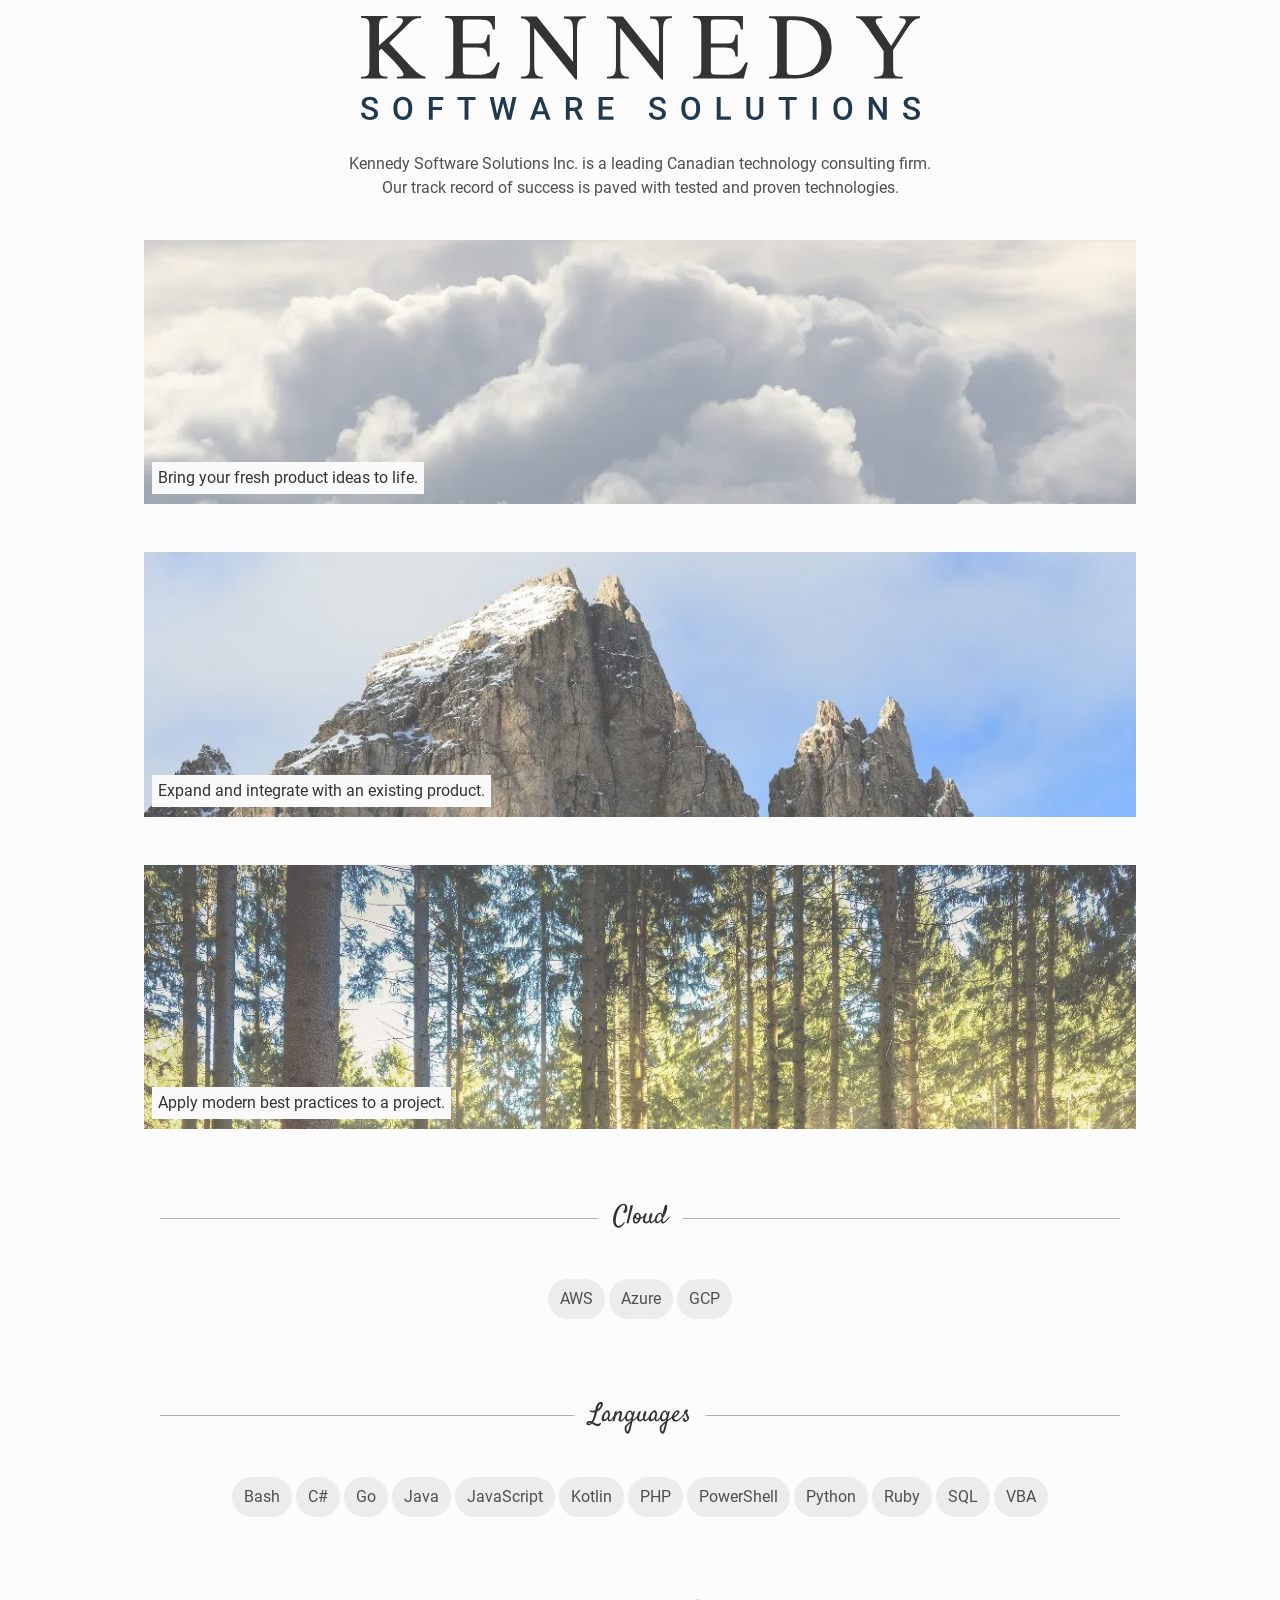
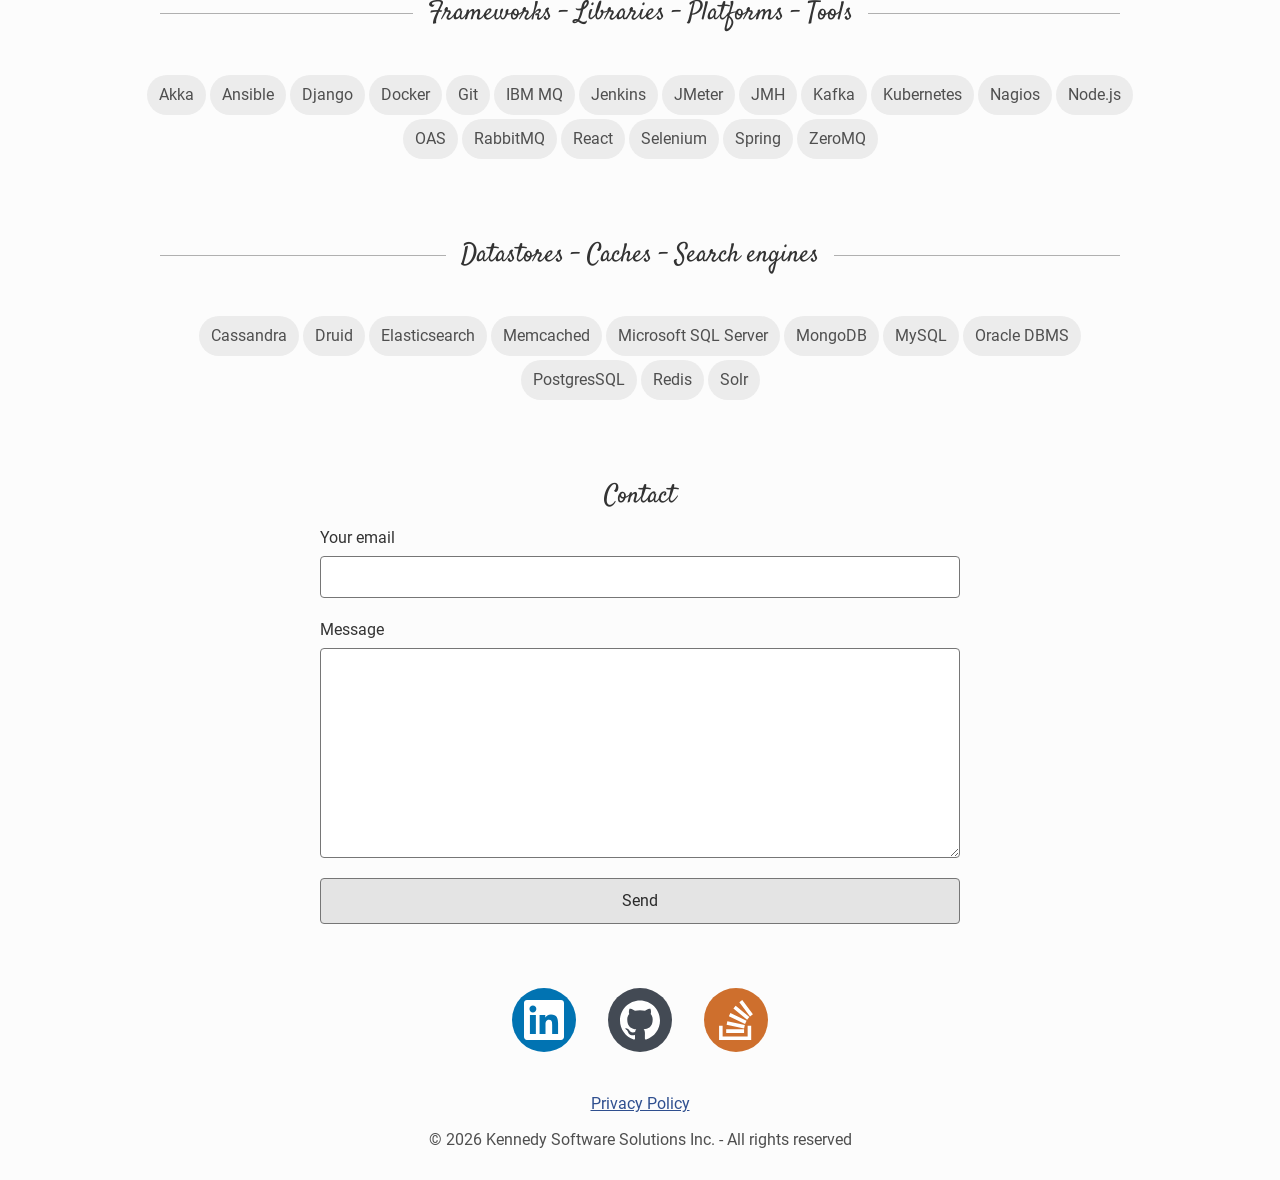
==== commit 8b18fab3: "Update logo, minor formatting changes" ====
--- a/index.html
+++ b/index.html
@@ -63,7 +63,7 @@
         <div class="kss-container">
             <header class="kss-header">
                 <h1><img alt="Kennedy Software Solutions" src="/img/logo.svg"
-                         width="559" height="117" fetchpriority="high"></h1>
+                         width="559" height="104" fetchpriority="high"></h1>
             </header>
             <main class="kss-main">
                 <p class="kss-description">
--- a/css/index.css
+++ b/css/index.css
@@ -147,12 +147,11 @@
 }
 .kss-header img {
     margin: 0 auto;
-    opacity: .85;
 }
 .kss-description {
     padding: 16px 0;
     width: 90%;
-    max-width: 62ch;
+    max-width: 65ch;
     text-align: center;
     margin: 0 auto;
 }
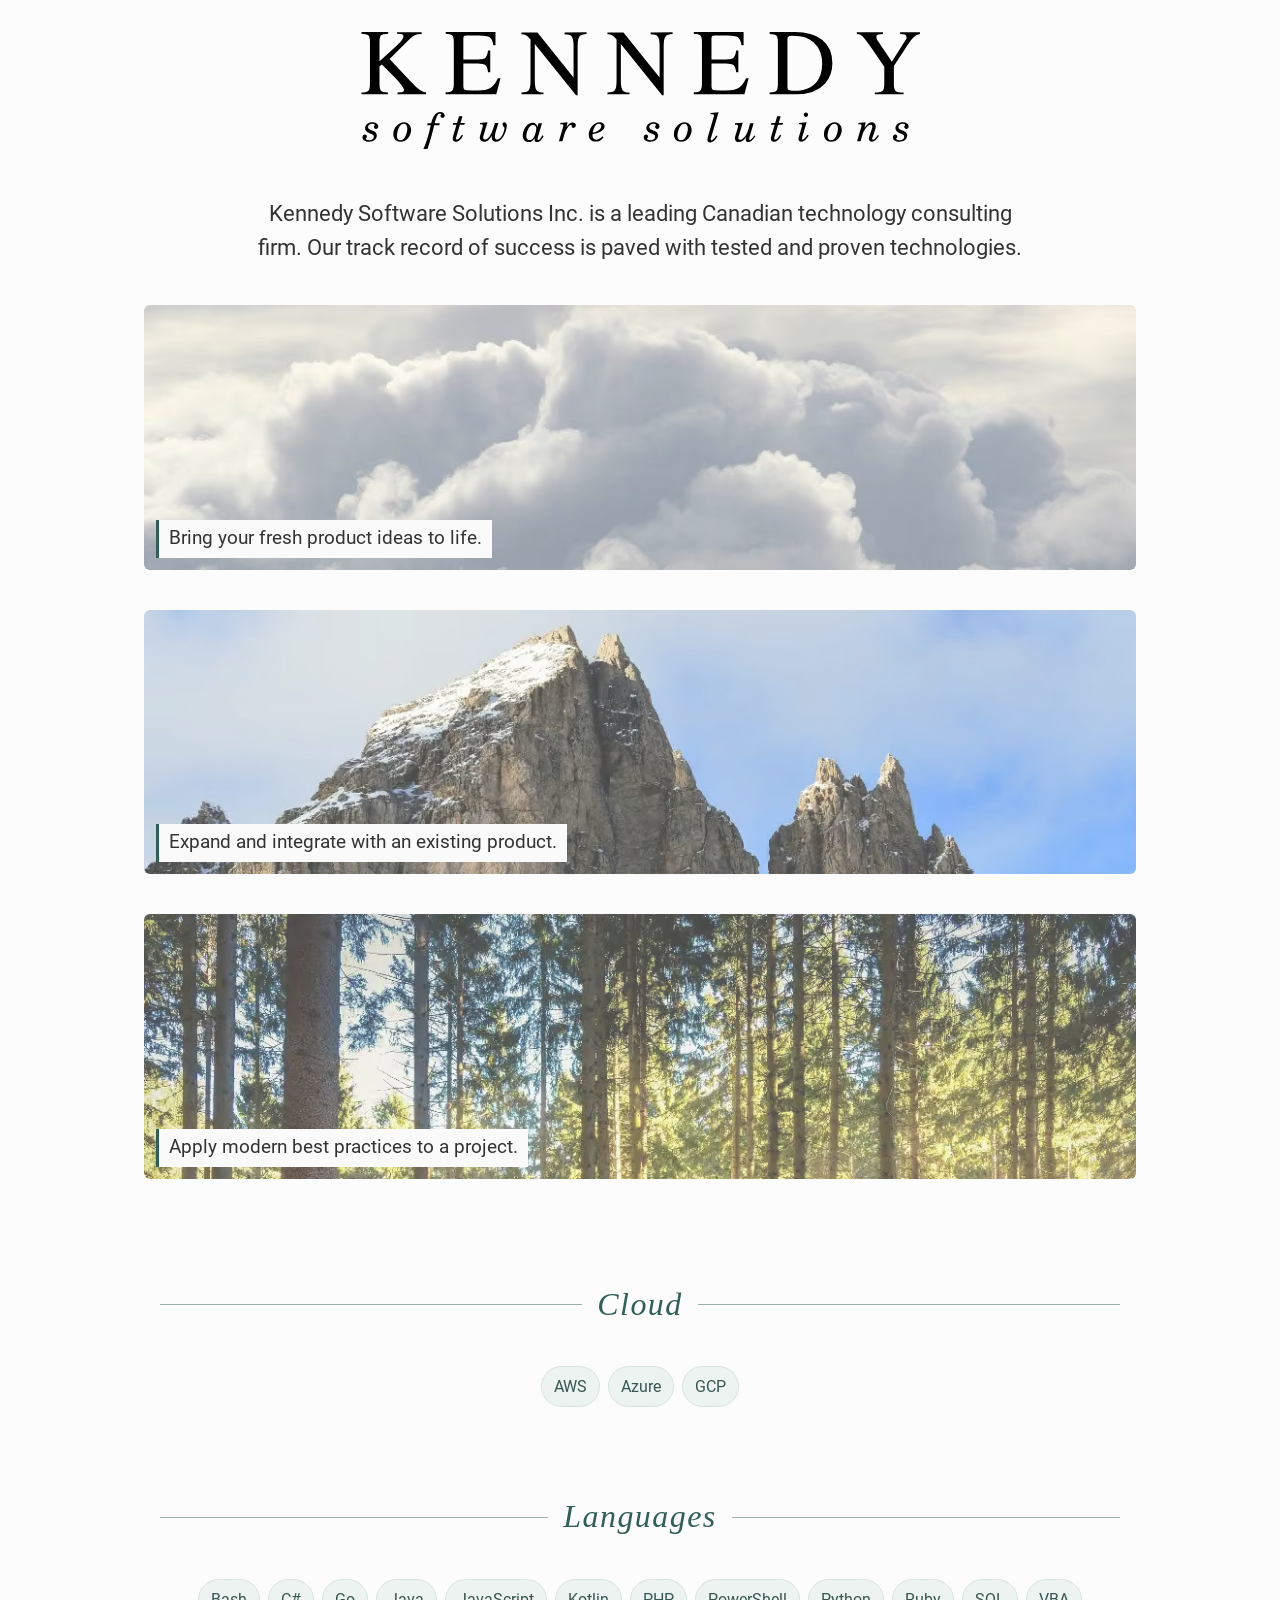
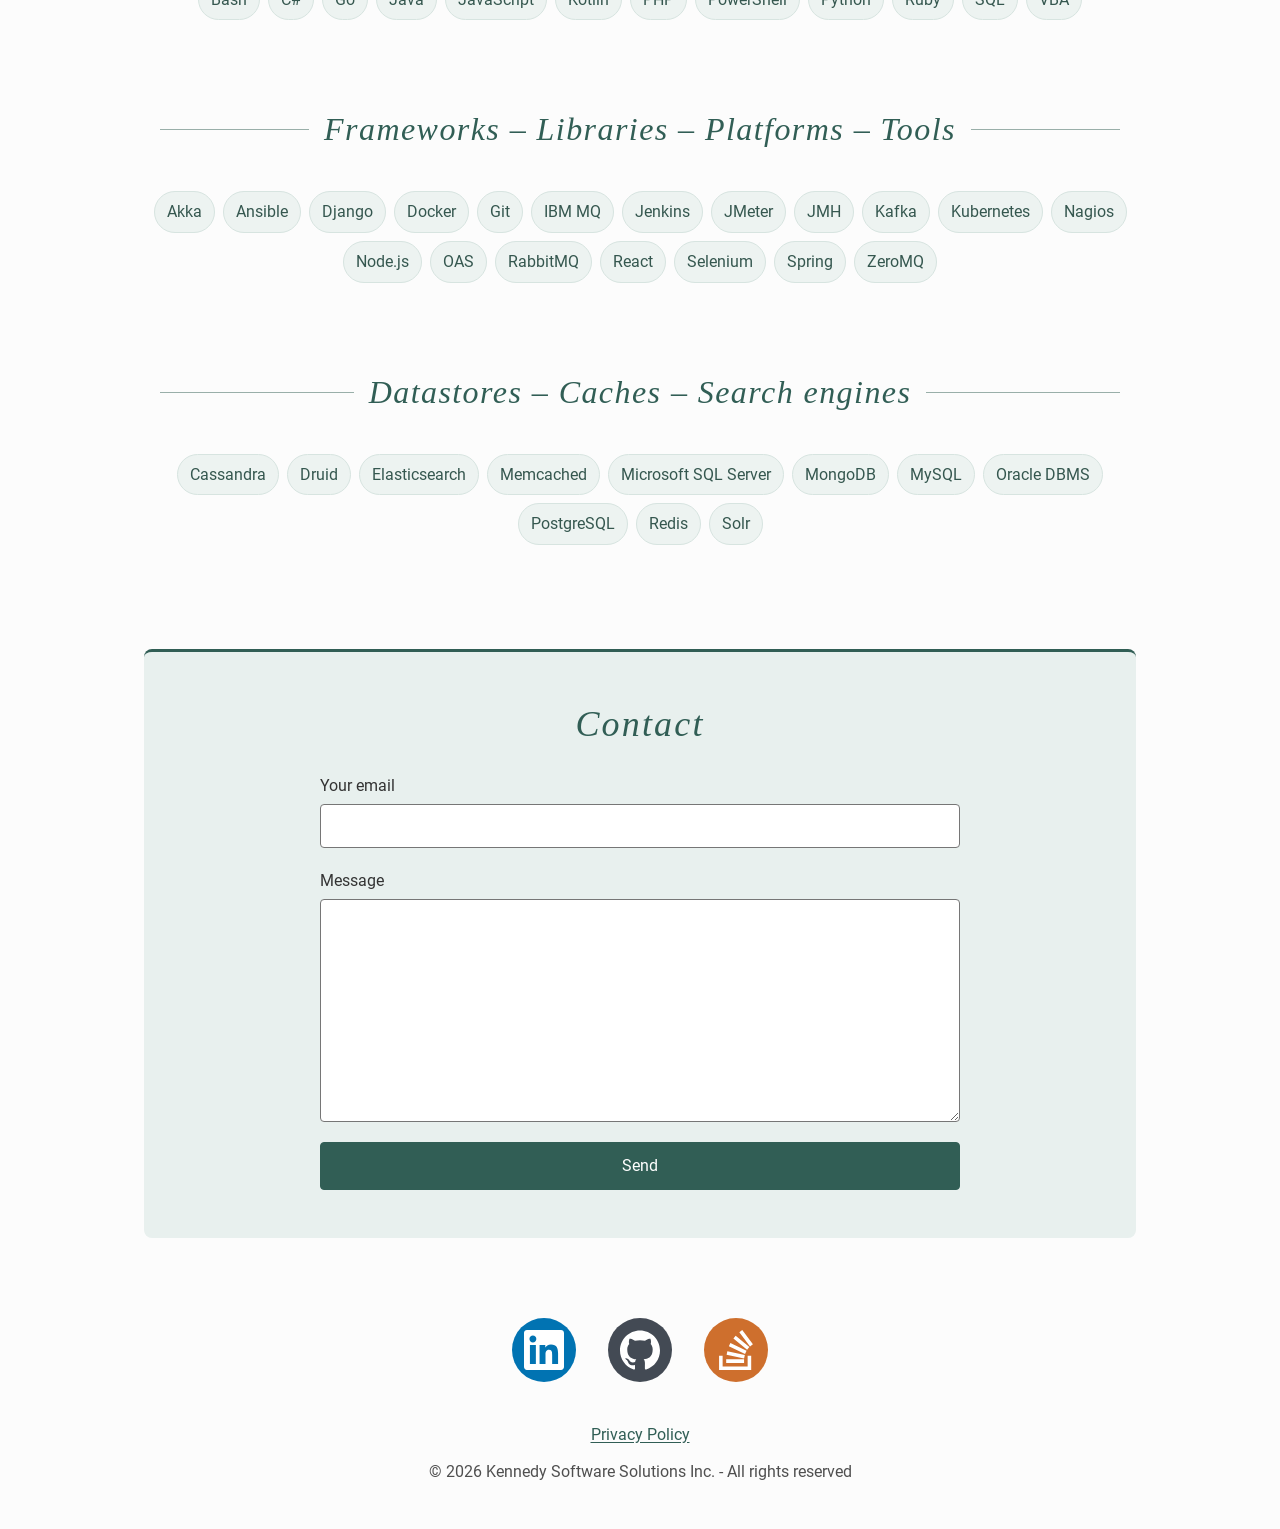
==== commit 9df58b38: "Theme/style update, minor optimizations" ====
--- a/index.html
+++ b/index.html
@@ -63,9 +63,9 @@
         <div class="kss-container">
             <header class="kss-header">
                 <h1><img alt="Kennedy Software Solutions" src="/img/logo.svg"
-                         width="559" height="104" fetchpriority="high"></h1>
+                         width="559" height="104"></h1>
             </header>
-            <main class="kss-main">
+            <main>
                 <p class="kss-description">
                     Kennedy Software Solutions Inc. is a leading Canadian technology consulting firm.
                     Our track record of success is paved with tested and proven technologies.
@@ -73,32 +73,41 @@
 
                 <figure class="kss-banner">
                     <picture>
+                        <source type="image/avif"
+                                srcset="/img/create-480.avif 480w, /img/create-768.avif 768w, /img/create-1024.avif 1024w"
+                                sizes="(min-width: 1024px) 992px, calc(100vw - 32px)">
                         <source type="image/webp"
                                 srcset="/img/create-480.webp 480w, /img/create-768.webp 768w, /img/create-1024.webp 1024w"
                                 sizes="(min-width: 1024px) 992px, calc(100vw - 32px)">
-                        <img class="kss-banner-image" src="/img/create.jpg" alt=""
-                             width="1024" height="273" decoding="async">
+                        <img src="/img/create.jpg" alt=""
+                             width="1024" height="273" fetchpriority="high" decoding="async">
                     </picture>
                     <figcaption>Bring your fresh product ideas to life.</figcaption>
                 </figure>
 
                 <figure class="kss-banner">
                     <picture>
+                        <source type="image/avif"
+                                srcset="/img/extend-480.avif 480w, /img/extend-768.avif 768w, /img/extend-1024.avif 1024w"
+                                sizes="(min-width: 1024px) 992px, calc(100vw - 32px)">
                         <source type="image/webp"
                                 srcset="/img/extend-480.webp 480w, /img/extend-768.webp 768w, /img/extend-1024.webp 1024w"
                                 sizes="(min-width: 1024px) 992px, calc(100vw - 32px)">
-                        <img class="kss-banner-image" src="/img/extend.jpg" alt=""
-                             width="1024" height="273" loading="lazy" decoding="async">
+                        <img src="/img/extend.jpg" alt=""
+                             width="1024" height="273" fetchpriority="high" decoding="async">
                     </picture>
                     <figcaption>Expand and integrate with an existing product.</figcaption>
                 </figure>
 
                 <figure class="kss-banner">
                     <picture>
+                        <source type="image/avif"
+                                srcset="/img/mentor-480.avif 480w, /img/mentor-768.avif 768w, /img/mentor-1024.avif 1024w"
+                                sizes="(min-width: 1024px) 992px, calc(100vw - 32px)">
                         <source type="image/webp"
                                 srcset="/img/mentor-480.webp 480w, /img/mentor-768.webp 768w, /img/mentor-1024.webp 1024w"
                                 sizes="(min-width: 1024px) 992px, calc(100vw - 32px)">
-                        <img class="kss-banner-image" src="/img/mentor.jpg" alt=""
+                        <img src="/img/mentor.jpg" alt=""
                              width="1024" height="273" loading="lazy" decoding="async">
                     </picture>
                     <figcaption>Apply modern best practices to a project.</figcaption>
@@ -161,7 +170,7 @@
                         <li class="chip">MongoDB</li>
                         <li class="chip">MySQL</li>
                         <li class="chip">Oracle DBMS</li>
-                        <li class="chip">PostgresSQL</li>
+                        <li class="chip">PostgreSQL</li>
                         <li class="chip">Redis</li>
                         <li class="chip">Solr</li>
                     </ul>
@@ -190,7 +199,7 @@
                 </div>
             </main>
 
-            <footer class="kss-footer">
+            <footer>
                 <div class="kss-social">
                     <a target="_blank" rel="noreferrer" href="https://ca.linkedin.com/in/kennedyms">
                         <svg class="kss-social-icon" viewBox="0 0 32 32" width="64" height="64" aria-hidden="true" focusable="false">
--- a/css/index.css
+++ b/css/index.css
@@ -20,16 +20,6 @@
     src: url('../fonts/roboto-v29-latin-regular.woff2') format('woff2');
 }
 
-/* Satisfy sets five decorative headings. `optional` lets the browser skip the
-   swap entirely on a slow connection rather than reflowing them late. */
-@font-face {
-    font-family: 'Satisfy';
-    font-style: normal;
-    font-weight: 400;
-    font-display: optional;
-    src: url('../fonts/satisfy-v11-latin-regular.woff2') format('woff2');
-}
-
 /* --------------------------------------------------------------------------
    TOKENS
    Every value below is a rendered colour. The page used to carry
@@ -41,13 +31,13 @@
     --kss-page:        #FCFCFC;
     --kss-ink:         #4F4F4F;  /*  7.98:1  body copy                  */
     --kss-ink-strong:  #333333;  /* 12.32:1  headings, captions         */
-    --kss-link:        #2F4F8F;  /*  7.77:1  links                      */
-    --kss-chip-bg:     #ECECEC;
-    --kss-chip-ink:    #4F4F4F;  /*  6.93:1  on --kss-chip-bg           */
+    --kss-accent:      #315E55;  /*  7.15:1  restrained evergreen      */
+    --kss-accent-dark: #24483F;
+    --kss-accent-soft: #E8F0EE;
+    --kss-chip-bg:     #EDF3F1;
+    --kss-chip-ink:    #35574F;
     --kss-field:       #FFFFFF;
     --kss-border:      #767676;  /*  4.43:1  control boundaries (1.4.11)*/
-    --kss-button:      #E4E4E4;
-    --kss-button-ink:  #2A2A2A;  /* 11.29:1  on --kss-button            */
     --kss-hairline:    #B0B0B0;  /* decorative rules only               */
     --kss-focus:       #1B4EC4;  /*  6.98:1  focus ring                 */
     --kss-caption-bg:  #FAFAFA;  /* opaque: caption contrast no longer
@@ -63,11 +53,11 @@
 *, *::before, *::after {
     box-sizing: border-box;
 }
-body, h1, h2, h3, p, figure, figcaption, ul, ol, dl, dd, fieldset {
+body, h1, h2, p, figure, figcaption, ul, ol {
     margin: 0;
     padding: 0;
 }
-ul[class], ol[class] {
+ul[class] {
     list-style: none;
 }
 img, svg, picture {
@@ -77,7 +67,7 @@
 img {
     height: auto;
 }
-input, textarea, button, select {
+input, textarea, button {
     font: inherit;
     color: inherit;
 }
@@ -98,10 +88,12 @@
     background-color: var(--kss-page);
     color: var(--kss-ink);
     font-family: 'Roboto', system-ui, sans-serif;
-    line-height: 1.5;
+    font-size: 16px;
+    line-height: 1.6;
 }
 a {
-    color: var(--kss-link);
+    color: var(--kss-accent);
+    text-underline-offset: .15em;
 }
 
 /* One focus style for the whole site. The old stylesheet defined none, and
@@ -128,30 +120,27 @@
 }
 
 .kss-container {
-    padding: 16px;
-    margin: 0 auto;
-    max-width: 1024px;
+    padding: clamp(16px, 3vw, 32px);
+    margin: 0 auto;
+    max-width: 1056px;
 }
 
 /* --------------------------------------------------------------------------
    HEADER
    -------------------------------------------------------------------------- */
 .kss-header {
-    padding-bottom: 16px;
-}
-/* The logo image *is* the page's h1; the heading itself carries no styling
-   of its own. */
-.kss-header h1 {
-    font-size: inherit;
-    font-weight: inherit;
+    padding-bottom: clamp(24px, 4vw, 40px);
 }
 .kss-header img {
     margin: 0 auto;
 }
 .kss-description {
-    padding: 16px 0;
+    padding: 8px 0 clamp(24px, 4vw, 40px);
     width: 90%;
     max-width: 65ch;
+    color: var(--kss-ink-strong);
+    font-size: clamp(18px, 1rem + .5vw, 22px);
+    line-height: 1.55;
     text-align: center;
     margin: 0 auto;
 }
@@ -163,20 +152,24 @@
    -------------------------------------------------------------------------- */
 .kss-banner {
     position: relative;
-    padding: 24px 0;
+    margin: 0 0 clamp(24px, 4vw, 40px);
 }
 .kss-banner img {
     width: 100%;
     opacity: .7;
+    border-radius: 6px;
 }
 .kss-banner figcaption {
     position: absolute;
-    bottom: 34px;
-    left: 8px;
-    max-width: calc(100% - 16px);
+    bottom: 12px;
+    left: 12px;
+    max-width: calc(100% - 24px);
     color: var(--kss-ink-strong);
     background-color: var(--kss-caption-bg);
-    padding: 4px 6px;
+    border-left: 3px solid var(--kss-accent);
+    padding: 6px 10px;
+    font-size: clamp(17px, 1rem + .2vw, 19px);
+    line-height: 1.4;
 }
 
 /* Below ~420px the banner is short enough that an absolutely positioned
@@ -197,39 +190,40 @@
     text-align: center;
 }
 
-/* Centred heading flanked by rules. The old version faked this with
-   line-height: .5, overflow: hidden and two 600px pseudo-elements, which
-   clipped the descenders of the Satisfy face and cut off the second line
-   entirely at 200% zoom. Flexbox does it without either hack. */
+/* Centred heading flanked by rules. The italic serif and wider tracking echo
+   the "software solutions" line of the logo without another font download. */
 .kss-skills-title {
     display: flex;
     align-items: center;
     gap: 15px;
-    font-family: 'Satisfy', cursive;
+    font-family: Georgia, 'Times New Roman', serif;
+    font-style: italic;
     font-weight: 400;
-    font-size: 26px;
-    line-height: 1.3;
-    color: var(--kss-ink-strong);
-    padding: 48px 16px 12px;
+    font-size: clamp(24px, 1.25rem + 1vw, 32px);
+    line-height: 1.35;
+    letter-spacing: .045em;
+    color: var(--kss-accent);
+    padding: clamp(40px, 6vw, 64px) 16px 16px;
 }
 .kss-skills-title::before,
 .kss-skills-title::after {
     content: "";
     flex: 1 1 auto;
-    border-bottom: 1px solid var(--kss-hairline);
+    border-bottom: 1px solid #99AFA9;
 }
 
 .kss-chips {
     display: flex;
     flex-wrap: wrap;
     justify-content: center;
-    gap: 4px;
-    padding: 32px 0;
+    gap: 8px;
+    padding: 24px 0;
 }
 .chip {
     background: var(--kss-chip-bg);
     color: var(--kss-chip-ink);
-    padding: 8px 12px;
+    border: 1px solid #D7E4E0;
+    padding: 7px 12px;
     border-radius: 32px;
     font-size: 16px;
 }
@@ -238,16 +232,22 @@
    CONTACT FORM
    -------------------------------------------------------------------------- */
 .kss-contact {
-    padding: 48px 16px 16px;
+    margin-top: clamp(48px, 8vw, 80px);
+    padding: clamp(32px, 5vw, 48px) clamp(16px, 4vw, 40px);
+    background-color: var(--kss-accent-soft);
+    border-top: 3px solid var(--kss-accent);
+    border-radius: 8px;
 }
 .kss-contact-title {
-    font-family: 'Satisfy', cursive;
+    font-family: Georgia, 'Times New Roman', serif;
+    font-style: italic;
     font-weight: 400;
-    font-size: 26px;
-    line-height: 1.3;
-    color: var(--kss-ink-strong);
+    font-size: clamp(28px, 1.5rem + 1vw, 36px);
+    line-height: 1.35;
+    letter-spacing: .06em;
+    color: var(--kss-accent);
     text-align: center;
-    padding-bottom: 12px;
+    padding-bottom: 24px;
 }
 .kss-contact form {
     max-width: 640px;
@@ -277,14 +277,15 @@
     width: 100%;
     padding: 10px 15px;
     font-size: 16px;
-    color: var(--kss-button-ink);
-    background-color: var(--kss-button);
-    border: 1px solid var(--kss-border);
+    color: #FFFFFF;
+    background-color: var(--kss-accent);
+    border: 1px solid var(--kss-accent);
     border-radius: 4px;
     cursor: pointer;
 }
 .kss-submit:hover {
-    background-color: #D8D8D8;
+    background-color: var(--kss-accent-dark);
+    border-color: var(--kss-accent-dark);
 }
 
 /* Spam trap. Hidden from sight and from assistive technology, but a bot
@@ -303,13 +304,13 @@
     padding: 16px;
 }
 .kss-prose h1 {
-    font-size: 32px;
+    font-size: clamp(32px, 1.75rem + 1vw, 40px);
     line-height: 1.25;
     color: var(--kss-ink-strong);
     padding: 12px 0;
 }
 .kss-prose h2 {
-    font-size: 24px;
+    font-size: clamp(22px, 1.25rem + .5vw, 26px);
     line-height: 1.3;
     color: var(--kss-ink-strong);
     padding: 24px 0 8px;
@@ -347,7 +348,7 @@
     display: flex;
     justify-content: center;
     gap: 32px;
-    padding: 48px 16px 16px;
+    padding: clamp(48px, 8vw, 80px) 16px 16px;
 }
 .kss-social-icon {
     width: 64px;
